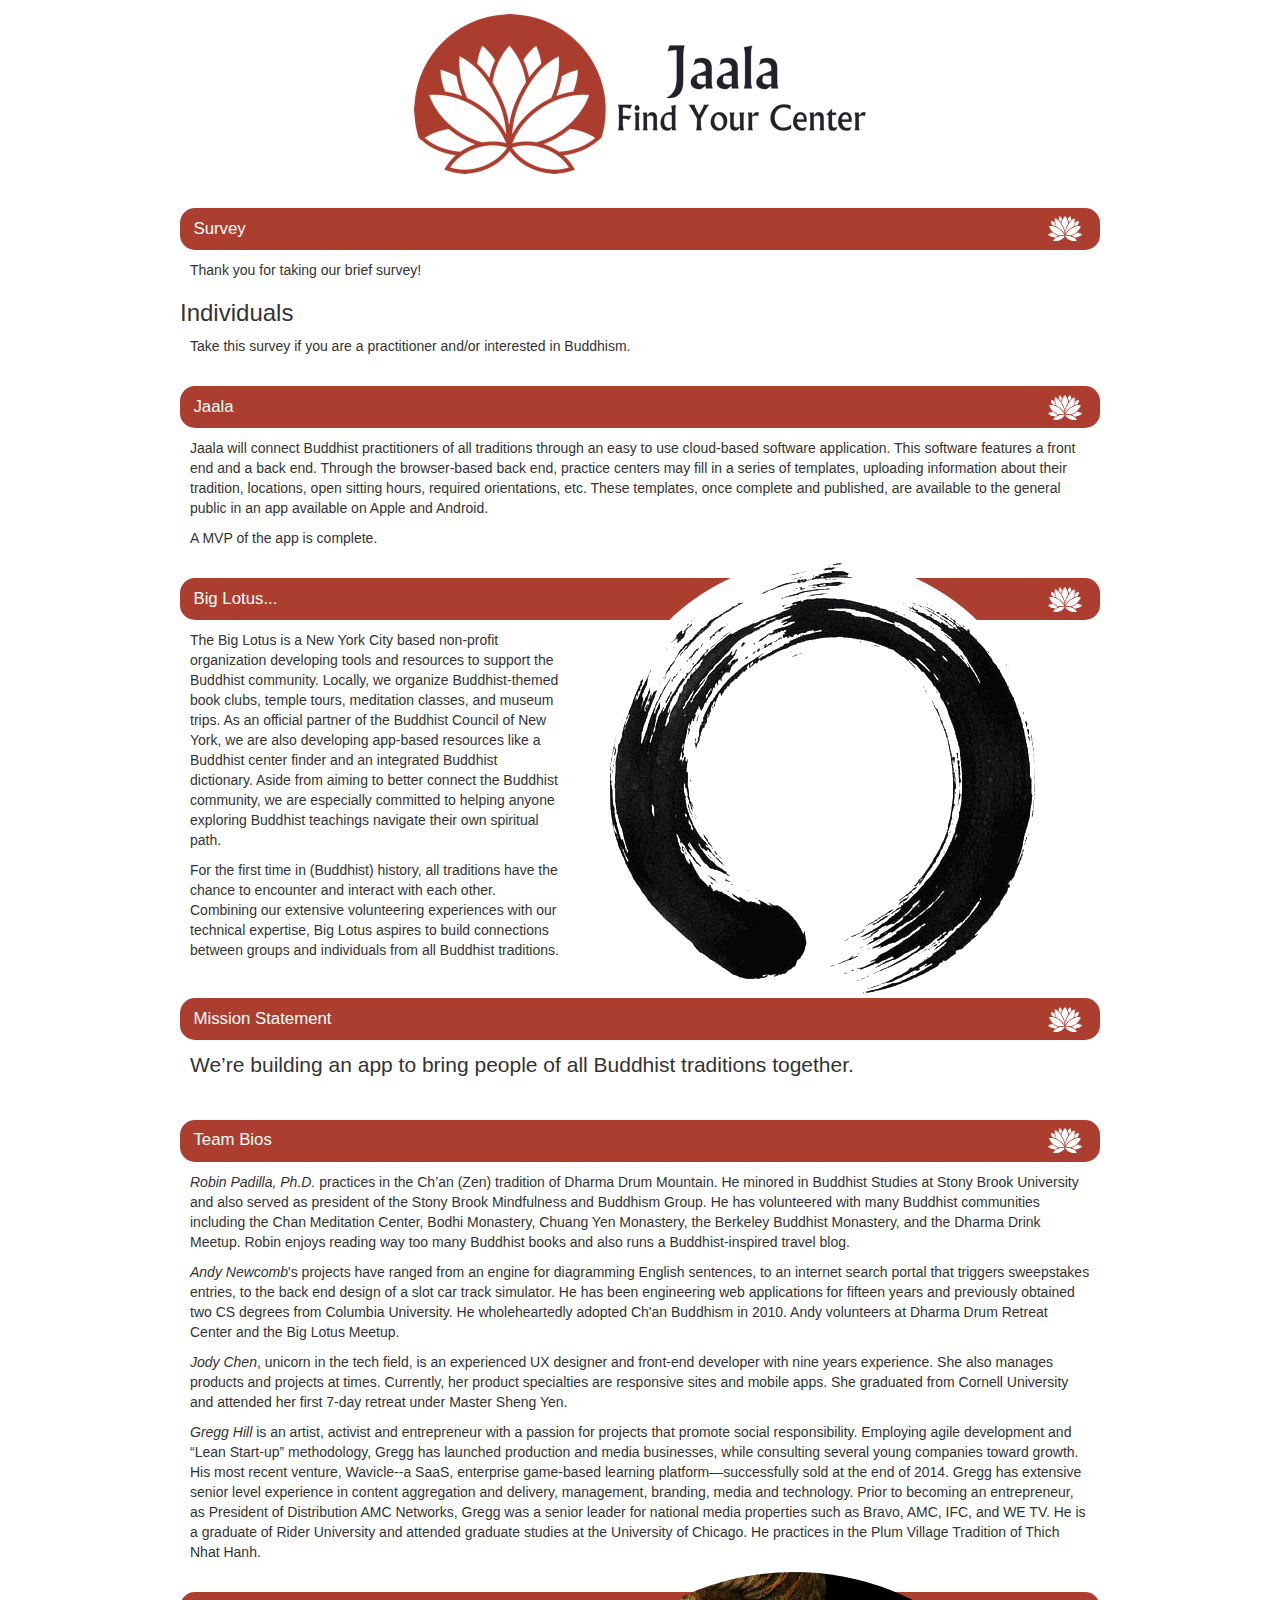
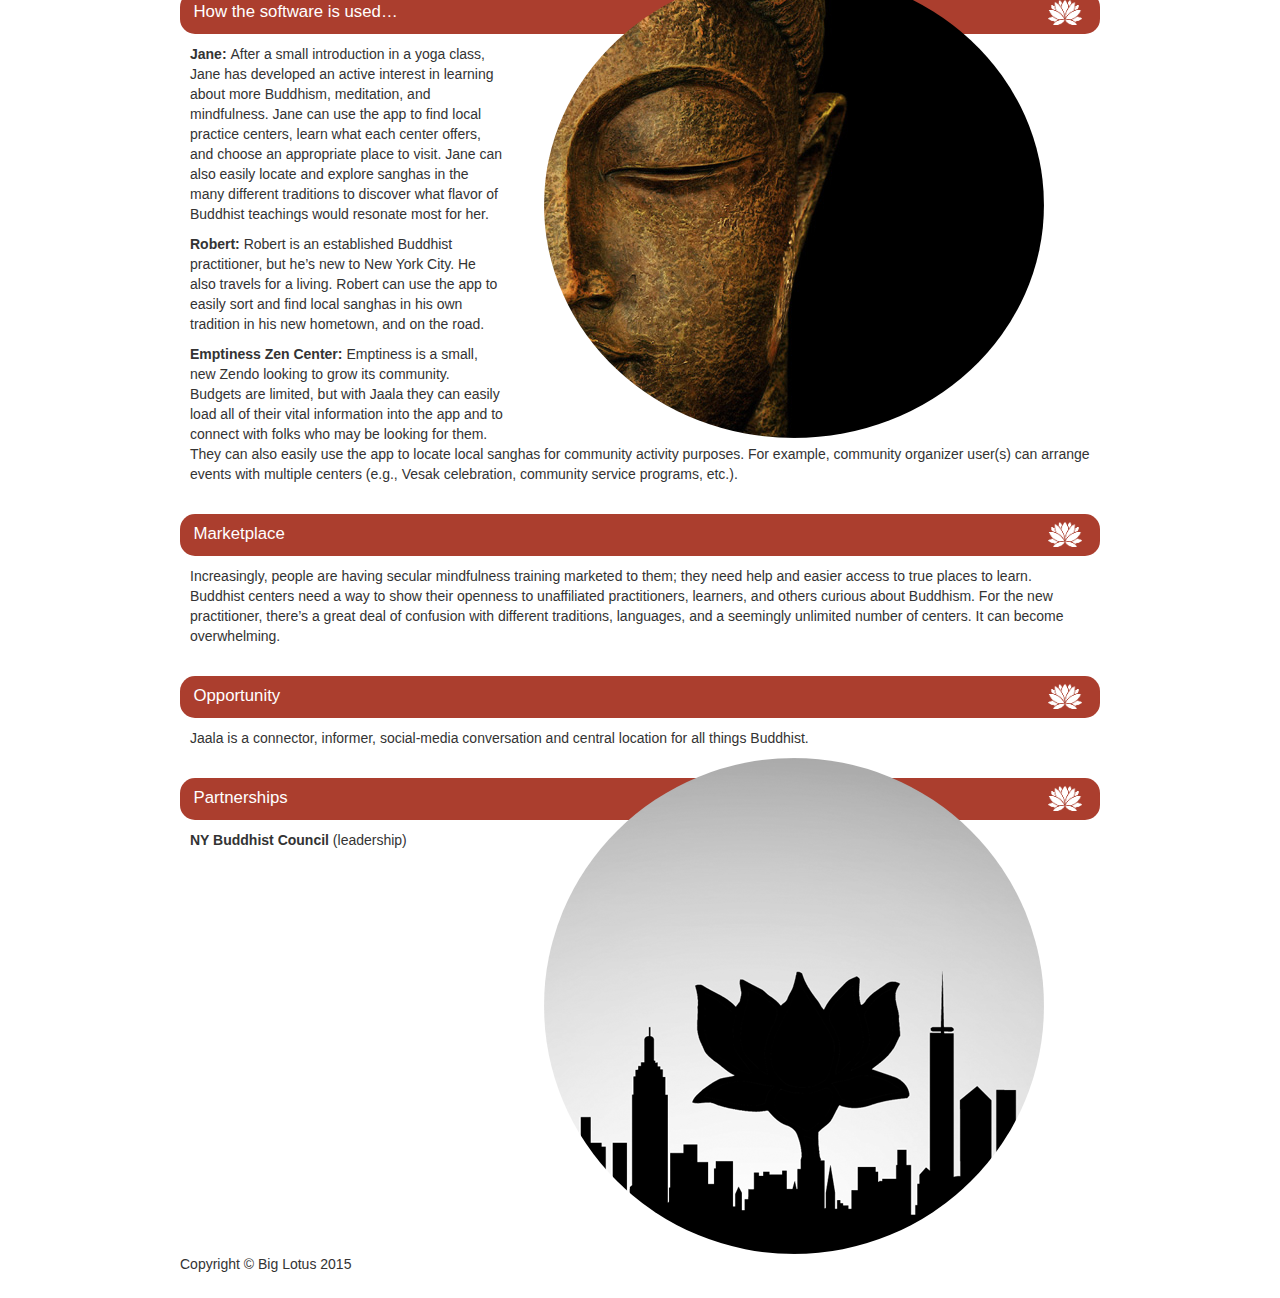
==== index.html @ c02bf8f4 "Update index.html" ====
<!DOCTYPE html>
<html lang="en">

<head>

    <meta charset="utf-8">
    <meta http-equiv="X-UA-Compatible" content="IE=edge">
    <meta name="viewport" content="width=device-width, initial-scale=1">
    <meta name="description" content="">
    <meta name="author" content="">

    <title>Jaala - Find Your Center</title>

 
    <link rel="stylesheet" href="https://maxcdn.bootstrapcdn.com/bootstrap/3.3.4/css/bootstrap.min.css">

    <!-- Custom CSS -->
    <link href="css/one-page-wonder.css" rel="stylesheet">
    <link href="css/jaala.css" rel="stylesheet">

  
  
  
  
  
    <!-- HTML5 Shim and Respond.js IE8 support of HTML5 elements and media queries -->
    <!-- WARNING: Respond.js doesn't work if you view the page via file:// -->
    <!--[if lt IE 9]>
        <script src="https://oss.maxcdn.com/libs/html5shiv/3.7.0/html5shiv.js"></script>
        <script src="https://oss.maxcdn.com/libs/respond.js/1.4.2/respond.min.js"></script>
    <![endif]-->

</head>

<body id="jaala-app">

    <!-- Navigation -->
    <nav class="navbar navbar-inverse navbar-fixed-top hidden" role="navigation">
        <div class="container-fluid">
            <!-- Brand and toggle get grouped for better mobile display -->
            <div class="navbar-header">
                <button type="button" class="navbar-toggle" data-toggle="collapse" data-target="#bs-example-navbar-collapse-1">
                    <span class="sr-only">Toggle navigation</span>
                    <span class="icon-bar"></span>
                    <span class="icon-bar"></span>
                    <span class="icon-bar"></span>
                </button>
                <a class="navbar-brand" href="#">Jaala - Find Your Center</a>
            </div>
            <!-- Collect the nav links, forms, and other content for toggling -->
            <div class="collapse navbar-collapse" id="bs-example-navbar-collapse-1">
                <ul class="nav navbar-nav">
                    <li>
                        <a href="#about">About</a>
                    </li>
                    <li>
                        <a href="#services">Services</a>
                    </li>
                    <li>
                        <a href="#contact">Contact</a>
                    </li>
                </ul>
            </div>
            <!-- /.navbar-collapse -->
        </div>
        <!-- /.container -->
    </nav>

   

    <!-- Hidden until we are ready with image. Full Width Image Header -->
<!--    <header class="header-image container">
        <div class="headline">
            <div class="container-fluid">
                <h1>Jaala</h1>
                <h2>Find Your Center</h2>
            </div> 
        </div>
      </header>
-->  
    <header class="container-fluid">
        <img src="/img/logo-160h.png" class="logo center-block" />
    </header>

    <!-- Page Content -->
    <main class="container-fluid">

        <!-- Temp, Promo Featurette -->
        <div class="featurette" id="survey">
            <h2 class="featurette-heading">Survey
            </h2>
            <p>Thank you for taking our brief survey!</p>
            <h3>Individuals</h3>
            <p>Take this survey if you are a practitioner and/or interested in Buddhism.</p>
        </div>

        <!-- First Featurette -->
        <div class="featurette" id="services">
            <h2 class="featurette-heading">Jaala
            </h2>
            <p>Jaala will connect Buddhist practitioners of all traditions through an easy to use cloud-based software application. This software features a front end and a back end. Through the browser-based back end, practice centers may fill in a series of templates, uploading information about their tradition, locations, open sitting hours, required orientations, etc.  These templates, once complete and published, are available to the general public in an app available on Apple and Android.</p>
            <p>A MVP of the app is complete.</p>
        </div>

        <!-- Second Featurette -->

        <div class="featurette" id="about">
            <img class="featurette-image img-circle img-responsive pull-right" src="/img/enso.gif">
            <h2 class="featurette-heading">Big Lotus...
            </h2>
            <p>The Big Lotus is a New York City based non-profit organization developing tools and resources to support the Buddhist community. Locally, we organize Buddhist-themed book clubs, temple tours, meditation classes, and museum trips. As an official partner of the Buddhist Council of New York, we are also developing app-based resources like a Buddhist center finder and an integrated Buddhist dictionary. Aside from aiming to better connect the Buddhist community, we are especially committed to helping anyone exploring Buddhist teachings navigate their own spiritual path.</p>
            <p>For the first time in (Buddhist) history, all traditions have the chance to encounter and interact with each other. Combining our extensive volunteering experiences with our technical expertise, Big Lotus aspires to build connections between groups and individuals from all Buddhist traditions.</p>
        </div>

                

        <!-- Third Featurette -->
        <div class="featurette" id="mission">
            <h2 class="featurette-heading">Mission Statement
                <span class="text-muted"></span>
            </h2>
            <p class="lead">We’re building an app to bring people of all Buddhist traditions together.</p>
        </div>

        

        <!-- Fourth Featurette -->
        <div class="featurette" id="bios">
            <img class="featurette-image img-circle img-responsive pull-right hide" src="/img/buddha_sq.jpg">
            <h2 class="featurette-heading">Team Bios
                <span class="text-muted"></span>
            </h2>
            <p><em>Robin Padilla, Ph.D.</em> practices in the Ch’an (Zen) tradition of Dharma Drum Mountain. He minored in Buddhist Studies at Stony Brook University and also served as president of the Stony Brook Mindfulness and Buddhism Group. He has volunteered with many Buddhist communities including the Chan Meditation Center, Bodhi Monastery, Chuang Yen Monastery, the Berkeley Buddhist Monastery, and the Dharma Drink Meetup. Robin enjoys reading way too many Buddhist books and also runs a Buddhist-inspired travel blog.</p>
            <p><em>Andy Newcomb</em>'s projects have ranged from an engine for diagramming English sentences, to an internet search portal that triggers sweepstakes entries, to the back end design of a slot car track simulator. He has been engineering web applications for fifteen years and previously obtained two CS degrees from Columbia University.  He wholeheartedly adopted Ch'an Buddhism in 2010.  Andy volunteers at Dharma Drum Retreat Center and the Big Lotus Meetup.</p>
            <p><em>Jody Chen</em>, unicorn in the tech field, is an experienced UX designer and front-end developer with nine years experience. She also manages products and projects at times. Currently, her product specialties are responsive sites and mobile apps. She graduated from Cornell University and attended her first 7-day retreat under Master Sheng Yen.</p>
            <p><em>Gregg Hill</em> is an artist, activist and entrepreneur with a passion for projects that promote social responsibility. Employing agile development and “Lean Start-up” methodology, Gregg has launched production and media businesses, while consulting several young companies toward growth. His most recent venture, Wavicle--a SaaS, enterprise game-based learning platform—successfully sold at the end of 2014.  Gregg has extensive senior level experience in content aggregation and delivery, management, branding, media and technology. Prior to becoming an entrepreneur, as President of Distribution AMC Networks, Gregg was a senior leader for national media properties such as Bravo, AMC, IFC, and WE TV. He is a graduate of Rider University and attended graduate studies at the University of Chicago. He practices in the Plum Village Tradition of Thich Nhat Hanh.</p>
        </div>
  
    

        <!-- Fifth Featurette -->
        <div class="featurette" id="howused">
            <img class="featurette-image img-circle img-responsive pull-right" src="/img/buddha_sq.jpg">
            <h2 class="featurette-heading">How the software is used…
                <span class="text-muted"></span>
            </h2>
            <p><strong>Jane: </strong>After a small introduction in a yoga class, Jane has developed an active interest in learning about more Buddhism, meditation, and mindfulness. Jane can use the app to find local practice centers, learn what each center offers, and choose an appropriate place to visit. Jane can also easily locate and explore sanghas in the many different traditions to discover what flavor of Buddhist teachings would resonate most for her.</p>
            <p><strong>Robert: </strong>Robert is an established Buddhist practitioner, but he’s new to New York City. He also travels for a living. Robert can use the app to easily sort and find local sanghas in his own tradition in his new hometown, and on the road.</p>
            <p><strong>Emptiness Zen Center: </strong>Emptiness is a small, new Zendo looking to grow its community.  Budgets are limited, but with Jaala they can easily load all of their vital information into the app and to connect with folks who may be looking for them.  They can also easily use the app to locate local sanghas for community activity purposes. For example, community organizer user(s) can arrange events with multiple centers (e.g., Vesak celebration, community service programs, etc.).</p>
        </div>

 
      

        <!-- Sixth Featurette -->
        <div class="featurette" id="marketplace">
            <img class="featurette-image img-circle img-responsive pull-right hide" src="/img/buddha_sq.jpg">
            <h2 class="featurette-heading">Marketplace
                <span class="text-muted"></span>
            </h2>
            <p>Increasingly, people are having secular mindfulness training marketed to them; they need help and easier access to true places to learn. Buddhist centers need a way to show their openness to unaffiliated practitioners, learners, and others curious about Buddhism. For the new practitioner, there’s a great deal of confusion with different traditions, languages, and a seemingly unlimited number of centers.  It can become overwhelming.</p>
        </div>

     

        <!-- Seventh Featurette -->
        <div class="featurette" id="opportunity">
            <img class="featurette-image img-circle img-responsive pull-right hide" src="http://placehold.it/500x500">
            <h2 class="featurette-heading">Opportunity
                <span class="text-muted"></span>
            </h2>
            <p>Jaala is a connector, informer, social-media conversation and central location for all things Buddhist.</p>
        </div>

     

        <!-- Eighth Featurette -->
        <div class="featurette" id="partnerships">
            <img class="featurette-image img-circle img-responsive pull-right" src="/img/biglotuslogo_sq.png">
            <h2 class="featurette-heading">Partnerships
                <span class="text-muted"></span>
            </h2>
            <p><strong>NY Buddhist Council</strong> (leadership)</p>
        </div>

     

        <!-- Leaving one featurette to edit later as an example. Third Featurette -->
        <div class="hide featurette" id="contact">
            <img class="featurette-image img-circle img-responsive pull-right" src="http://placehold.it/500x500">
            <h2 class="featurette-heading">The Third Heading
                <span class="text-muted">Will Seal the Deal.</span>
            </h2>
            <p class="lead">Donec ullamcorper nulla non metus auctor fringilla. Vestibulum id ligula porta felis euismod semper. Praesent commodo cursus magna, vel scelerisque nisl consectetur. Fusce dapibus, tellus ac cursus commodo.</p>
        </div>
    </main>
    <!-- /.container -->
        <!-- Footer -->
        <footer class="container-fluid">
            <p>Copyright &copy; Big Lotus 2015</p>
        </footer>


<script src="https://ajax.googleapis.com/ajax/libs/jquery/1.11.3/jquery.min.js"></script>

<script src="https://maxcdn.bootstrapcdn.com/bootstrap/3.3.4/js/bootstrap.min.js"></script>

</body>

</html>
---- css/one-page-wonder.css ----
/*!
 * Start Bootstrap - One Page Wonder HTML Template (http://startbootstrap.com)
 * Code licensed under the Apache License v2.0.
 * For details, see http://www.apache.org/licenses/LICENSE-2.0.
 */

.header-image {
    display: block;
    width: 100%;
    text-align: center;
    background: url('http://placehold.it/1900x500') no-repeat center center scroll;
    -webkit-background-size: cover;
    -moz-background-size: cover;
    background-size: cover;
    -o-background-size: cover;
}

.headline {
    padding: 120px 0;
}

.headline h1 {
    font-size: 130px;
    background: #fff;
    background: rgba(255,255,255,0.9);
}

.headline h2 {
    font-size: 77px;
    background: #fff;
    background: rgba(255,255,255,0.9);
}

.featurette-divider {
    margin: 80px 0;
}

.featurette {
    overflow: hidden;
}

.featurette-image.pull-left {
    margin-right: 40px;
}

.featurette-image.pull-right {
    margin-left: 40px;
    margin-right: 4em;
}

.featurette-heading {
    font-size: 50px;
}

footer {
    margin: 50px 0;
}

@media(max-width:1200px) {
    .headline h1 {
        font-size: 140px;
    }

    .headline h2 {
        font-size: 63px;
    }

    .featurette-divider {
        margin: 50px 0;
    }

    .featurette-image.pull-left {
        margin-right: 20px;
    }

    .featurette-image.pull-right {
        margin-left: 2em;
    }

    .featurette-heading {
        font-size: 35px;
    }
}

@media(max-width:991px) {
    .headline h1 {
        font-size: 105px;
    }

    .headline h2 {
        font-size: 50px;
    }

    .featurette-divider {
        margin: 40px 0;
    }

    .featurette-image {
        max-width: 50%;
    }

    .featurette-image.pull-left {
        margin-right: 10px;
    }

    .featurette-image.pull-right {
        margin-left: 2em;
    }

    .featurette-heading {
        font-size: 30px;
    }
}

@media(max-width:768px) {
    .container {
        margin: 0 15px;
    }

    .featurette-divider {
        margin: 40px 0;
    }

    .featurette-heading {
        font-size: 25px;
    }
}

@media(max-width:668px) {
    .headline h1 {
        font-size: 70px;
    }

    .headline h2 {
        font-size: 32px;
    }

    .featurette-divider {
        margin: 30px 0;
    }
}

@media(max-width:640px) {
    .headline {
        padding: 75px 0 25px 0;
    }

    .headline h1 {
        font-size: 60px;
    }

    .headline h2 {
        font-size: 30px;
    }
}

@media(max-width:375px) {
    .featurette-divider {
        margin: 10px 0;
    }

    .featurette-image {
        max-width: 100%;
    }

    .featurette-image.pull-left {
        margin-right: 0;
        margin-bottom: 10px;
    }

    .featurette-image.pull-right {
        margin-bottom: 10px;
        margin-left: 0;
    }
}
---- css/jaala.css ----
#jaala-app {
    max-width: 950px;
    margin:0 auto;
}
.navbar-inverse {
    background: #ab3e2e;
    color: #187aac;
}

.navbar-inverse .navbar-brand{
    color: white;
}

.navbar-inverse .navbar-brand:hover{
    color: #8ad8ff;
}

header.container-fluid {
    margin: 1em auto 0;
    color: #ab3e2e;
    padding-left: 15px;
   /*background: url(/img/Bodhi-leaf_blur.png) no-repeat center center scroll; */
  /*background: url(/img/Jaala-Logo-200h.png) no-repeat center center scroll;*/
}
header h1 {
    margin-top: 1.5em;
}
header h2 {
    font-size:150%;
    margin-top:0;
}
header .pull-left {
    margin-right:2em;
}

header .logo {
    margin:0 auto 1em;
}
#jaala-app .featurette-heading {
    border-radius: 15px;
    /*background: #914236;*/
    background: #ab3e2e;
    background-image: url(/img/Jaala-Logo-flower-only-h110.png);
    background-repeat: no-repeat;
    background-position: 98% 50%;
    color: white;
    padding: .7em .8em;
    font-size: 1.2em;
}

#jaala-app .featurette p {
    padding: 0 10px;
}

#mission h2 {
    margin-top:0;
}

#jaala-app footer {
    margin: 0px auto 1em;
}
/* alternative hading style
#services .featurette-heading{
    background: none;
    color: #914236;
    padding: 0 10px;
    font-size: 1.7em;
}
*/
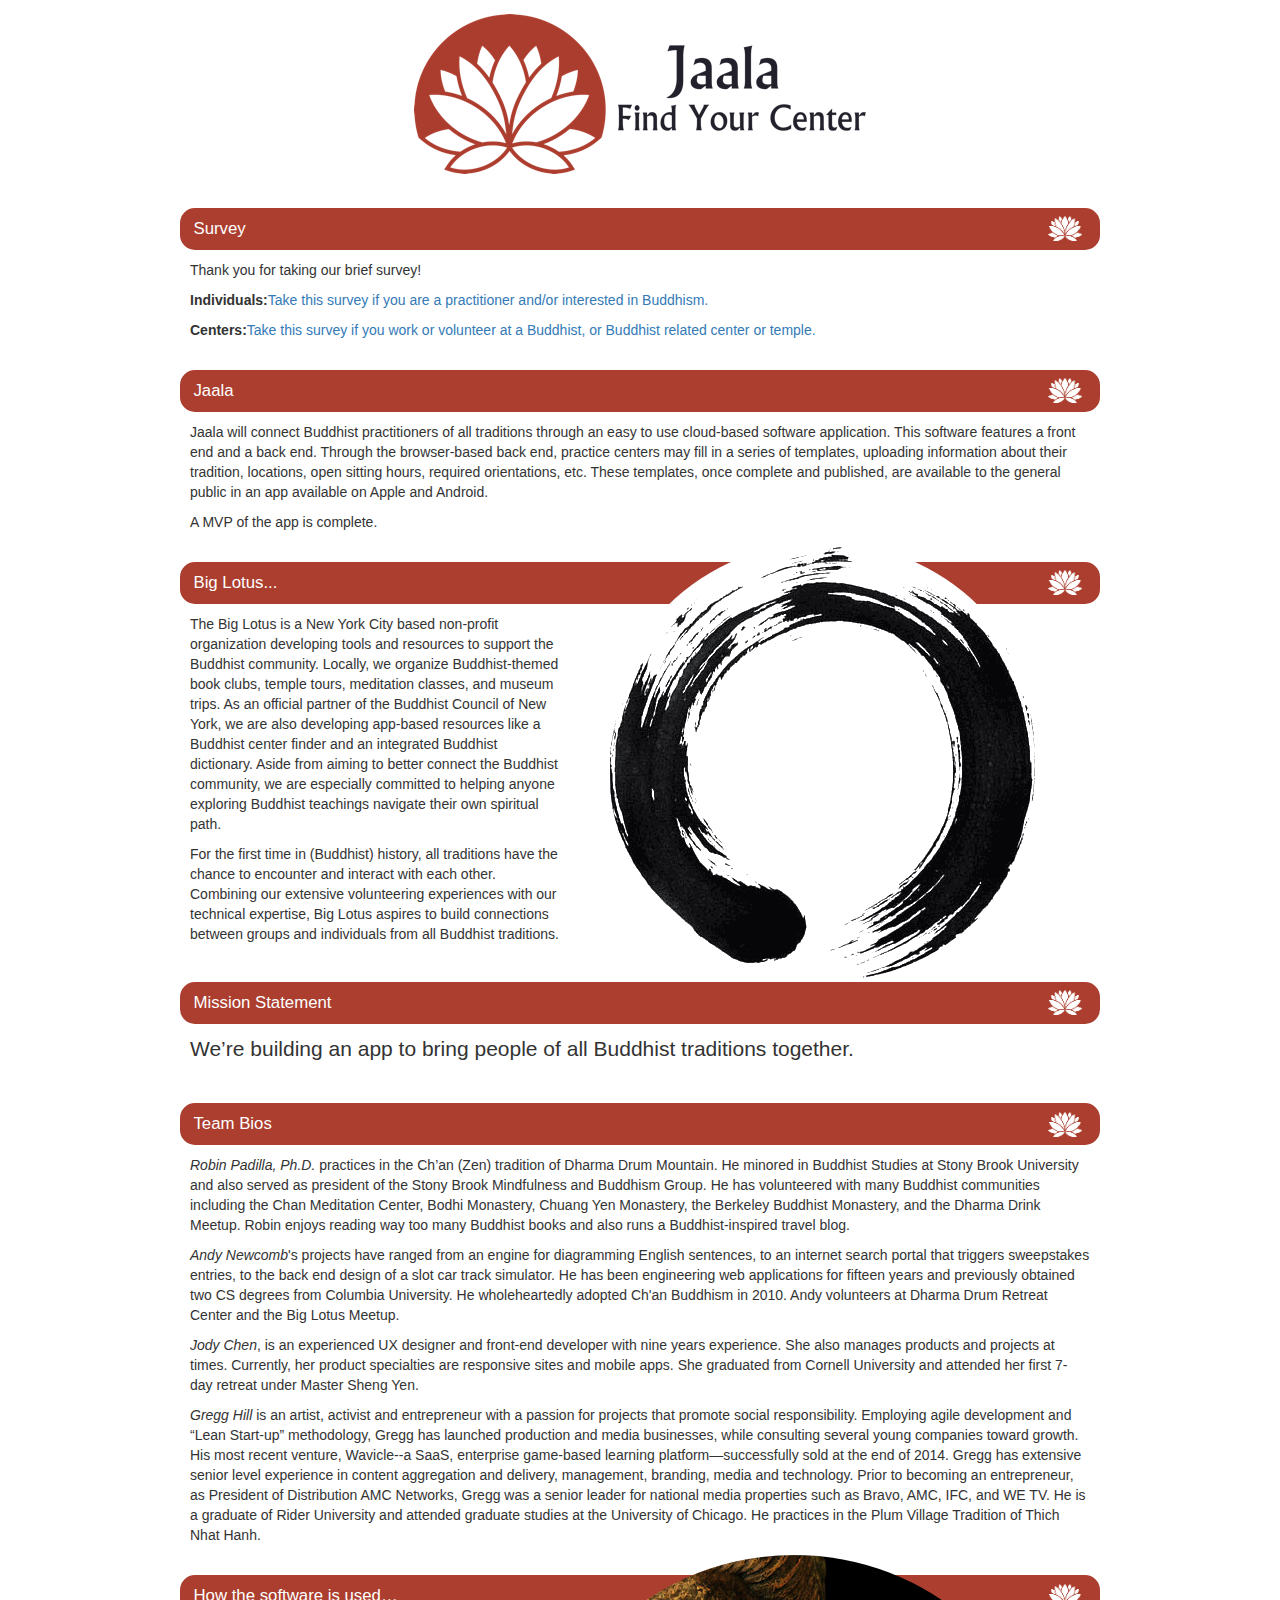
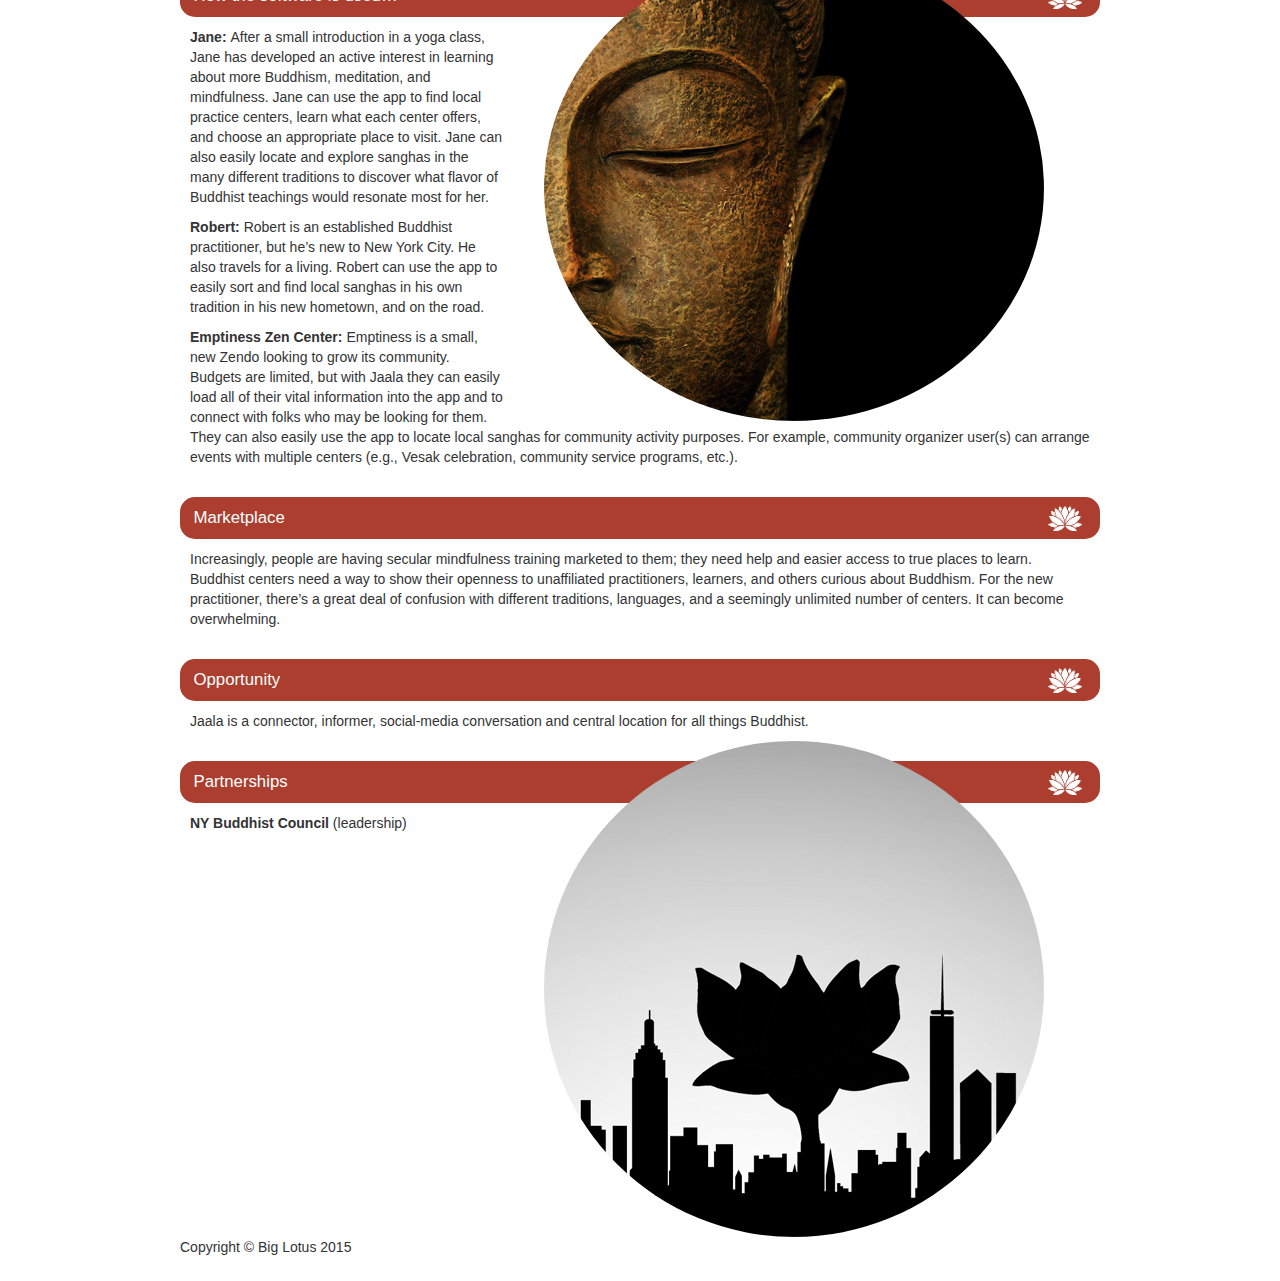
==== commit 975d26de: "Update index.html" ====
--- a/index.html
+++ b/index.html
@@ -90,8 +90,8 @@
             <h2 class="featurette-heading">Survey
             </h2>
             <p>Thank you for taking our brief survey!</p>
-            <h3>Individuals</h3>
-            <p>Take this survey if you are a practitioner and/or interested in Buddhism.</p>
+            <p><strong>Individuals:</strong><a href="https://docs.google.com/forms/d/1y_bJKnXQOlwHwiF1MT-8UA2Im4BKt8AdpUxXdHjr-hU/viewform">Take this survey if you are a practitioner and/or interested in Buddhism.</a></p>
+            <p><strong>Centers:</strong><a href="https://docs.google.com/forms/d/1WCfw8DHjUhwPSrbM9TiCm0D3N6gkUhBTG3UgZ0loM94/viewform">Take this survey if you work or volunteer at a Buddhist, or Buddhist related center or temple.</a></p>            
         </div>
 
         <!-- First Featurette -->
@@ -132,7 +132,7 @@
             </h2>
             <p><em>Robin Padilla, Ph.D.</em> practices in the Ch’an (Zen) tradition of Dharma Drum Mountain. He minored in Buddhist Studies at Stony Brook University and also served as president of the Stony Brook Mindfulness and Buddhism Group. He has volunteered with many Buddhist communities including the Chan Meditation Center, Bodhi Monastery, Chuang Yen Monastery, the Berkeley Buddhist Monastery, and the Dharma Drink Meetup. Robin enjoys reading way too many Buddhist books and also runs a Buddhist-inspired travel blog.</p>
             <p><em>Andy Newcomb</em>'s projects have ranged from an engine for diagramming English sentences, to an internet search portal that triggers sweepstakes entries, to the back end design of a slot car track simulator. He has been engineering web applications for fifteen years and previously obtained two CS degrees from Columbia University.  He wholeheartedly adopted Ch'an Buddhism in 2010.  Andy volunteers at Dharma Drum Retreat Center and the Big Lotus Meetup.</p>
-            <p><em>Jody Chen</em>, unicorn in the tech field, is an experienced UX designer and front-end developer with nine years experience. She also manages products and projects at times. Currently, her product specialties are responsive sites and mobile apps. She graduated from Cornell University and attended her first 7-day retreat under Master Sheng Yen.</p>
+            <p><em>Jody Chen</em>, is an experienced UX designer and front-end developer with nine years experience. She also manages products and projects at times. Currently, her product specialties are responsive sites and mobile apps. She graduated from Cornell University and attended her first 7-day retreat under Master Sheng Yen.</p>
             <p><em>Gregg Hill</em> is an artist, activist and entrepreneur with a passion for projects that promote social responsibility. Employing agile development and “Lean Start-up” methodology, Gregg has launched production and media businesses, while consulting several young companies toward growth. His most recent venture, Wavicle--a SaaS, enterprise game-based learning platform—successfully sold at the end of 2014.  Gregg has extensive senior level experience in content aggregation and delivery, management, branding, media and technology. Prior to becoming an entrepreneur, as President of Distribution AMC Networks, Gregg was a senior leader for national media properties such as Bravo, AMC, IFC, and WE TV. He is a graduate of Rider University and attended graduate studies at the University of Chicago. He practices in the Plum Village Tradition of Thich Nhat Hanh.</p>
         </div>
   
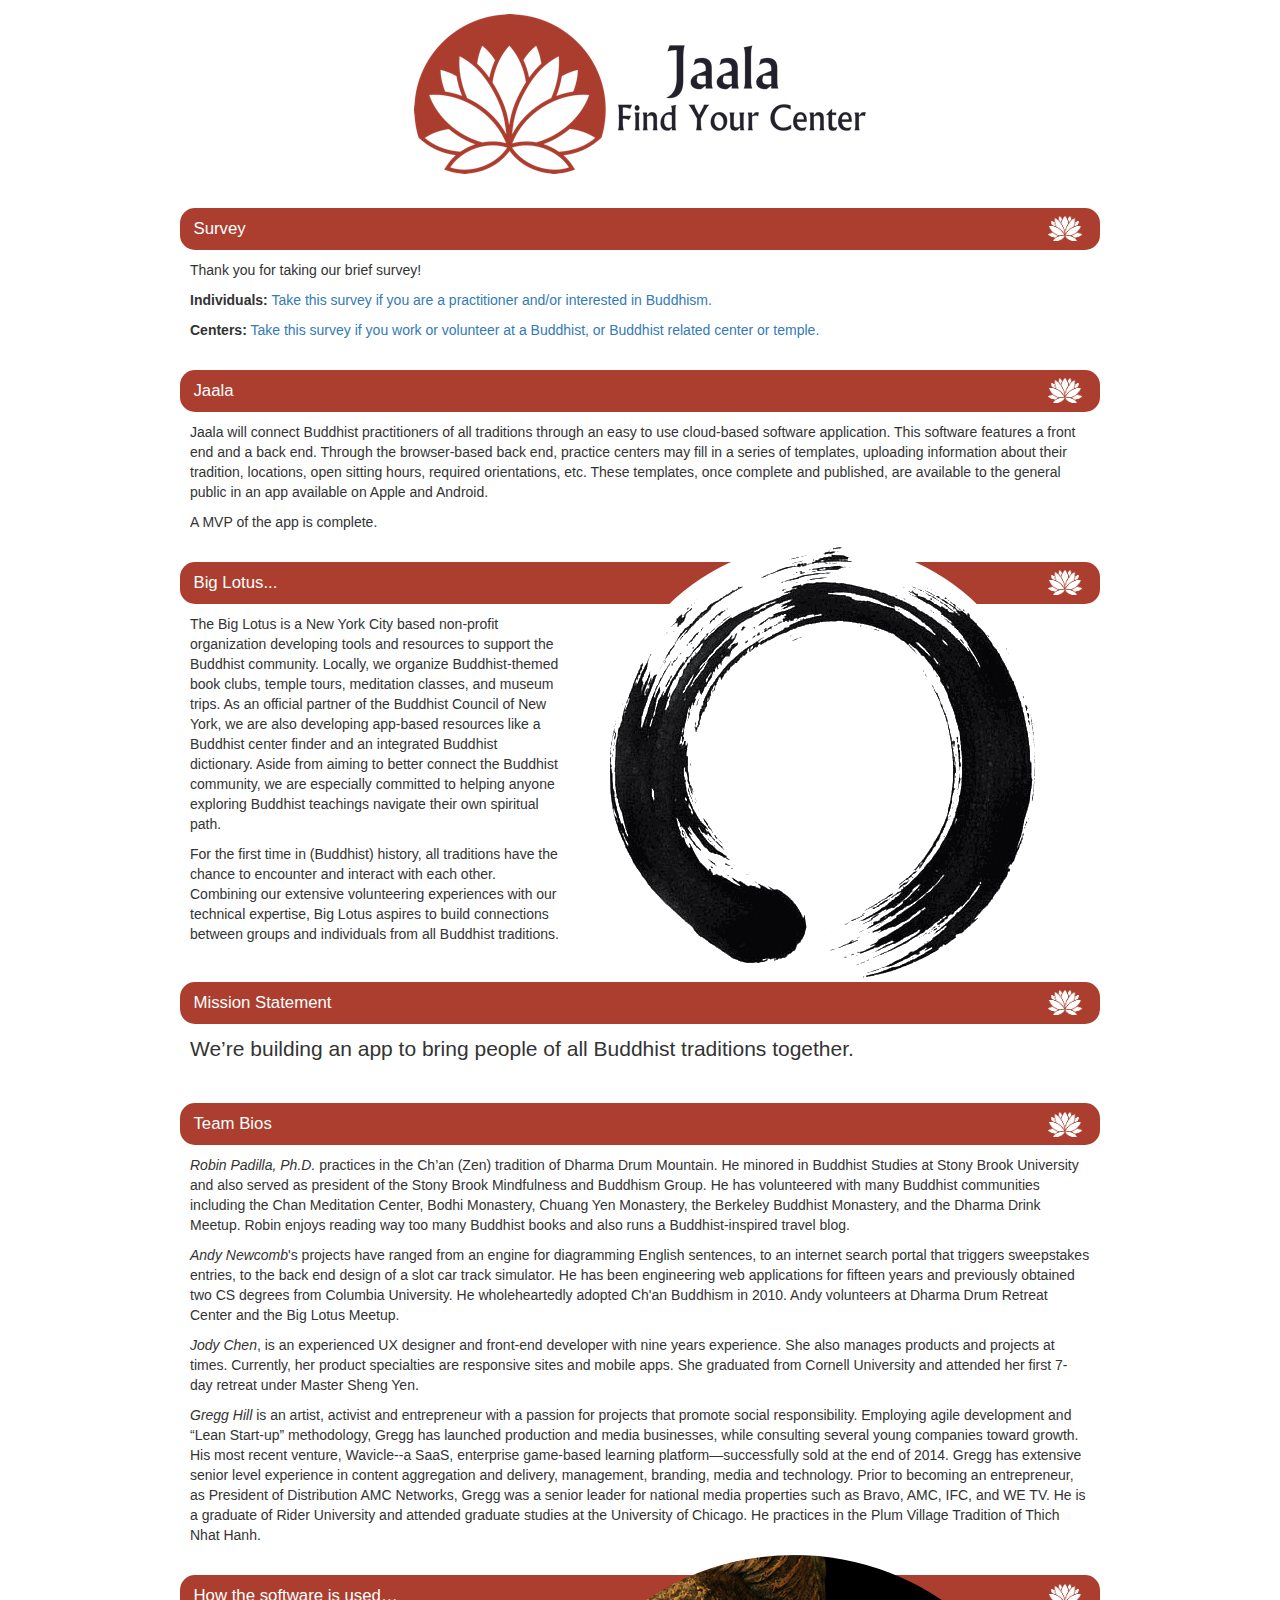
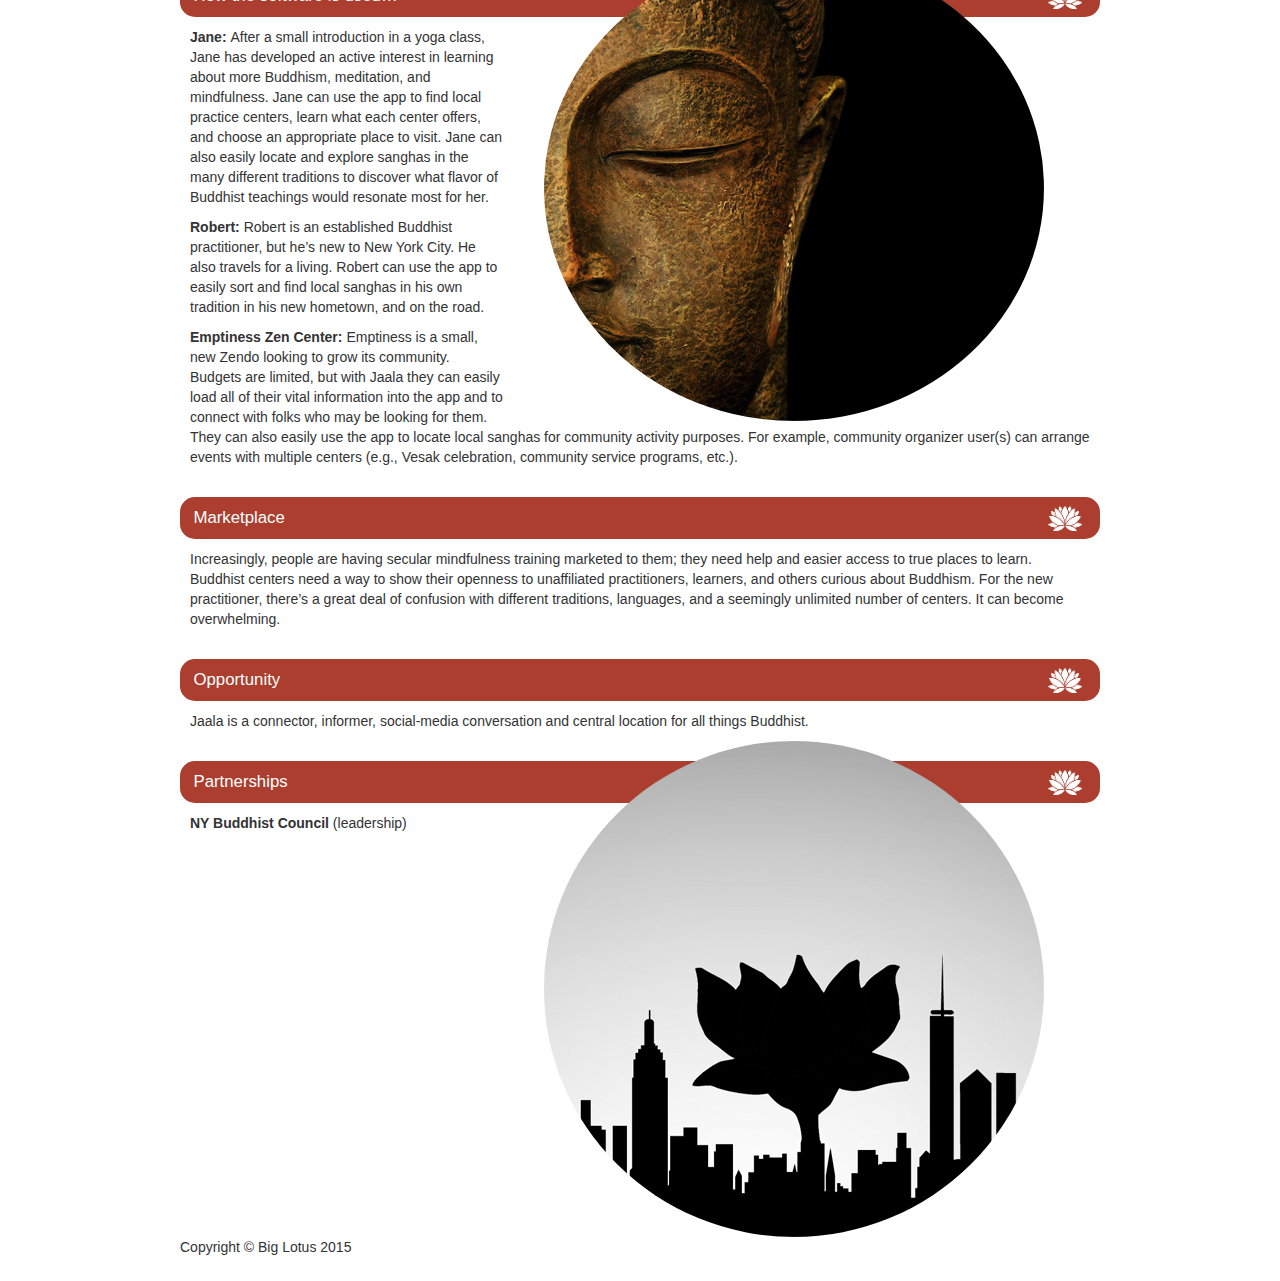
==== commit a6eadf51: "Update index.html" ====
--- a/index.html
+++ b/index.html
@@ -90,8 +90,8 @@
             <h2 class="featurette-heading">Survey
             </h2>
             <p>Thank you for taking our brief survey!</p>
-            <p><strong>Individuals:</strong><a href="https://docs.google.com/forms/d/1y_bJKnXQOlwHwiF1MT-8UA2Im4BKt8AdpUxXdHjr-hU/viewform">Take this survey if you are a practitioner and/or interested in Buddhism.</a></p>
-            <p><strong>Centers:</strong><a href="https://docs.google.com/forms/d/1WCfw8DHjUhwPSrbM9TiCm0D3N6gkUhBTG3UgZ0loM94/viewform">Take this survey if you work or volunteer at a Buddhist, or Buddhist related center or temple.</a></p>            
+            <p><strong>Individuals:</strong> <a href="https://docs.google.com/forms/d/1y_bJKnXQOlwHwiF1MT-8UA2Im4BKt8AdpUxXdHjr-hU/viewform">Take this survey if you are a practitioner and/or interested in Buddhism.</a></p>
+            <p><strong>Centers:</strong> <a href="https://docs.google.com/forms/d/1WCfw8DHjUhwPSrbM9TiCm0D3N6gkUhBTG3UgZ0loM94/viewform">Take this survey if you work or volunteer at a Buddhist, or Buddhist related center or temple.</a></p>            
         </div>
 
         <!-- First Featurette -->
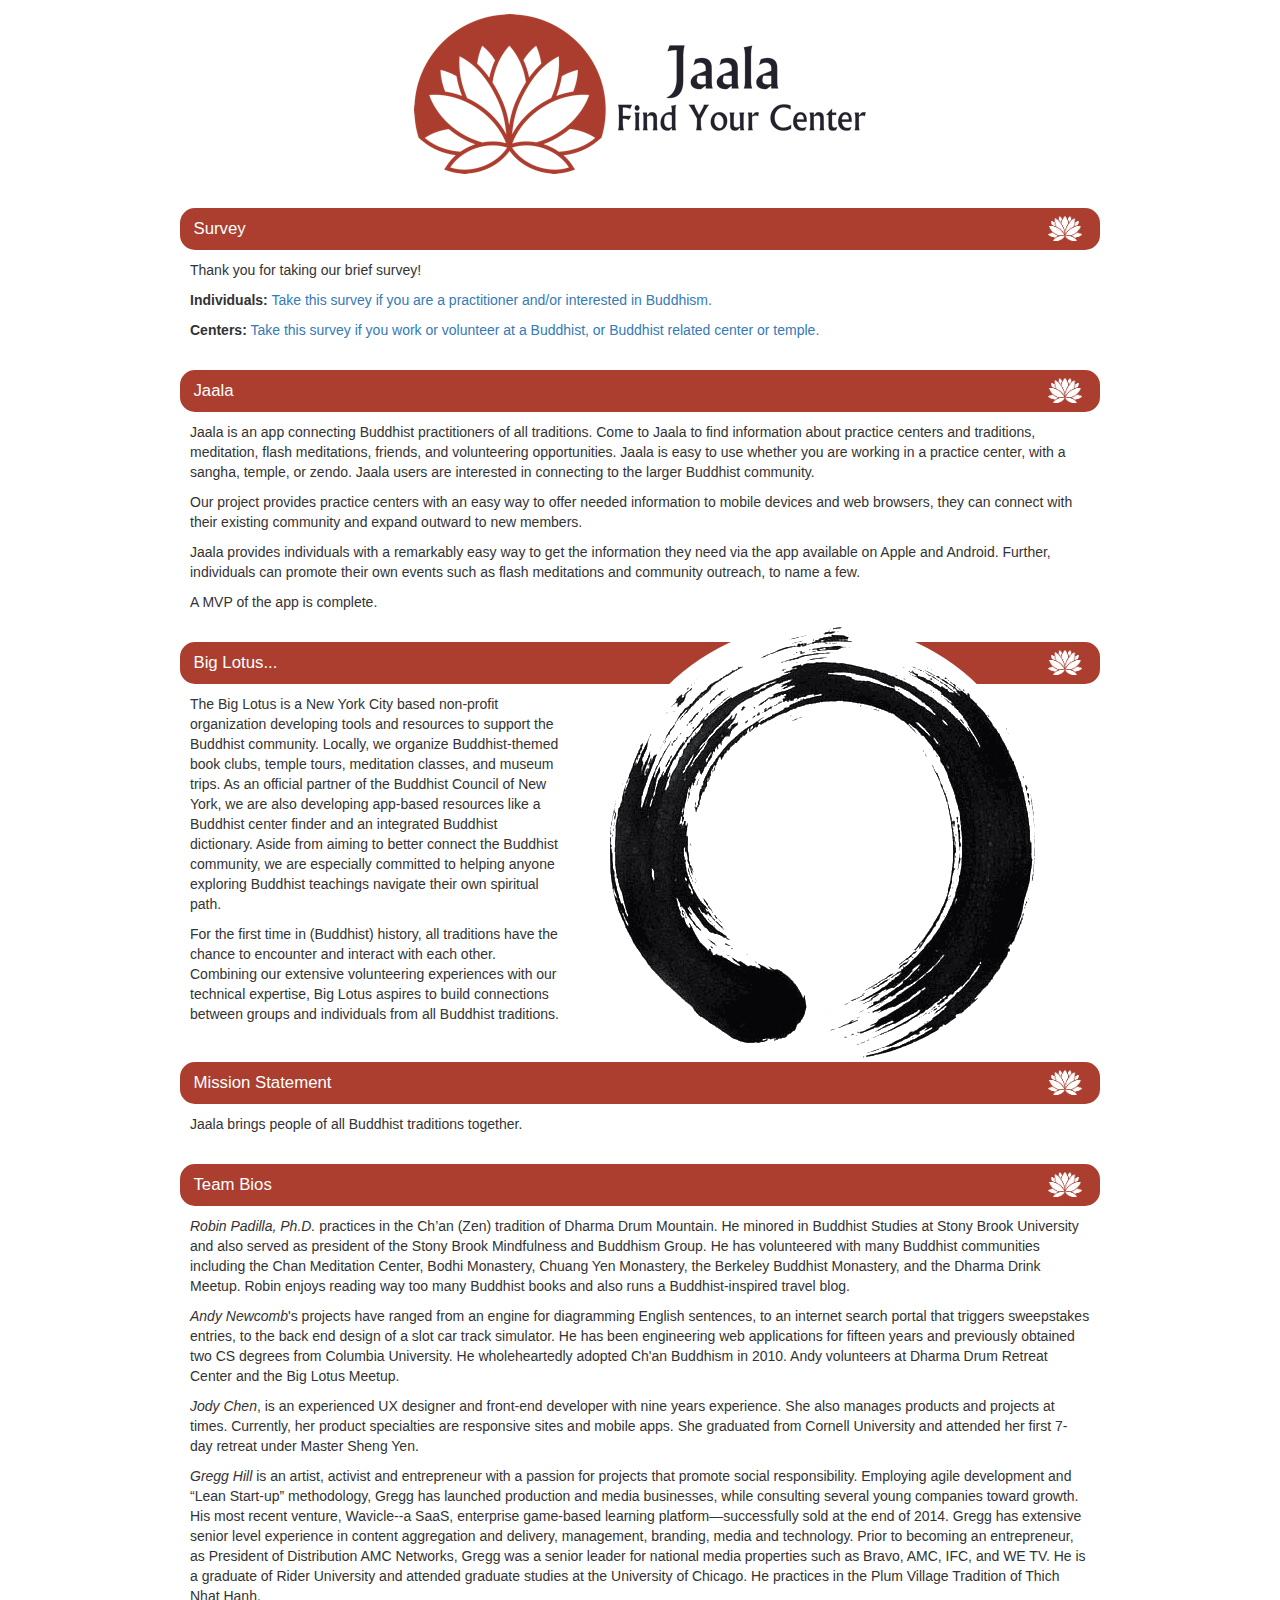
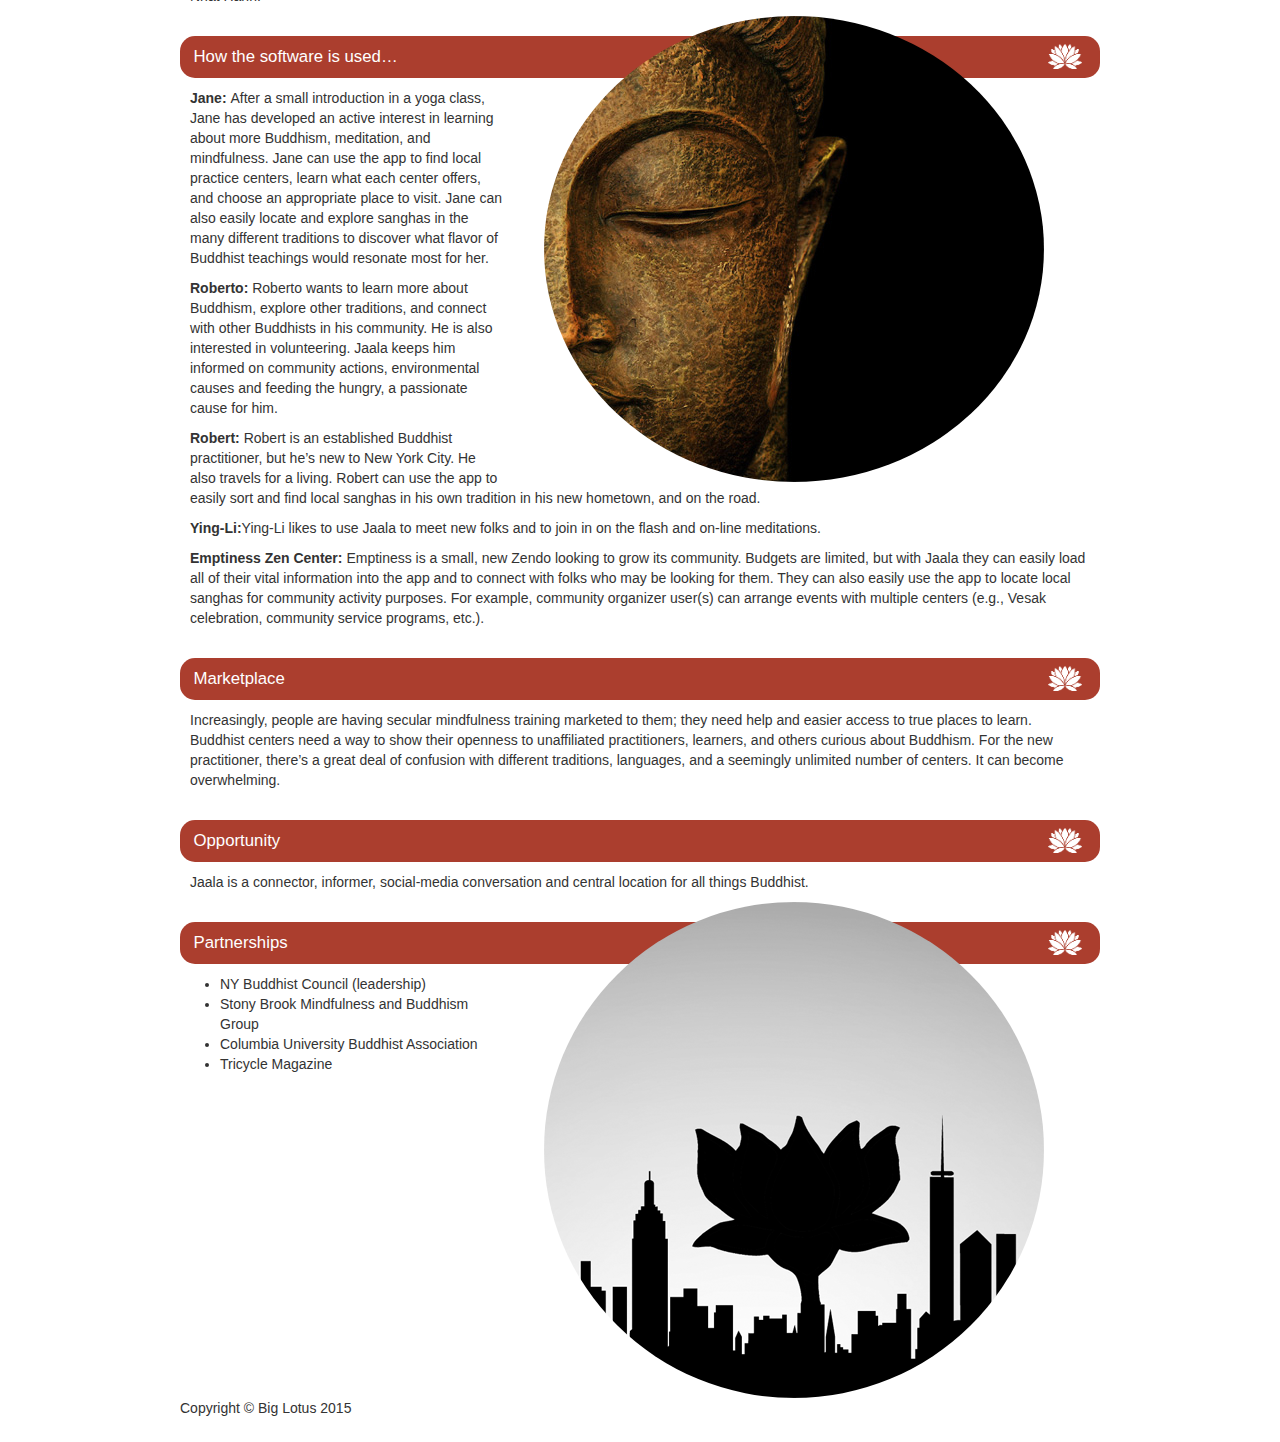
==== commit f968a66d: "content changes" ====
--- a/index.html
+++ b/index.html
@@ -98,7 +98,10 @@
         <div class="featurette" id="services">
             <h2 class="featurette-heading">Jaala
             </h2>
-            <p>Jaala will connect Buddhist practitioners of all traditions through an easy to use cloud-based software application. This software features a front end and a back end. Through the browser-based back end, practice centers may fill in a series of templates, uploading information about their tradition, locations, open sitting hours, required orientations, etc.  These templates, once complete and published, are available to the general public in an app available on Apple and Android.</p>
+            <p>
+Jaala is an app connecting Buddhist practitioners of all traditions. Come to Jaala to find information about practice centers and traditions, meditation, flash meditations, friends, and volunteering opportunities. Jaala is easy to use whether you are working in a practice center, with a sangha, temple, or zendo. Jaala users are interested in connecting to the larger Buddhist community.            </p>
+            <p>Our project provides practice centers with an easy way to offer needed information to mobile devices and web browsers, they can connect with their existing community and expand outward to new members.            </p>
+            <p>Jaala provides individuals with a remarkably easy way to get the information they need via the app available on Apple and Android.  Further, individuals can promote their own events such as flash meditations and community outreach, to name a few. </p>
             <p>A MVP of the app is complete.</p>
         </div>
 
@@ -119,7 +122,7 @@
             <h2 class="featurette-heading">Mission Statement
                 <span class="text-muted"></span>
             </h2>
-            <p class="lead">We’re building an app to bring people of all Buddhist traditions together.</p>
+            <p>Jaala brings people of all Buddhist traditions together.</p>
         </div>
 
         
@@ -145,12 +148,13 @@
                 <span class="text-muted"></span>
             </h2>
             <p><strong>Jane: </strong>After a small introduction in a yoga class, Jane has developed an active interest in learning about more Buddhism, meditation, and mindfulness. Jane can use the app to find local practice centers, learn what each center offers, and choose an appropriate place to visit. Jane can also easily locate and explore sanghas in the many different traditions to discover what flavor of Buddhist teachings would resonate most for her.</p>
-            <p><strong>Robert: </strong>Robert is an established Buddhist practitioner, but he’s new to New York City. He also travels for a living. Robert can use the app to easily sort and find local sanghas in his own tradition in his new hometown, and on the road.</p>
+            <p><strong>Roberto: </strong>Roberto wants to learn more about Buddhism, explore other traditions, and connect with other Buddhists in his community. He is also interested in volunteering. Jaala keeps him informed on community actions, environmental causes and feeding the hungry, a passionate cause for him.</p>
+<p><strong>Robert: </strong>Robert is an established Buddhist practitioner, but he’s new to New York City. He also travels for a living. Robert can use the app to easily sort and find local sanghas in his own tradition in his new hometown, and on the road.</p>
+
+            <p><strong>Ying-Li:</strong>Ying-Li likes to use Jaala to meet new folks and to join in on the flash and on-line meditations.
+</p>       
             <p><strong>Emptiness Zen Center: </strong>Emptiness is a small, new Zendo looking to grow its community.  Budgets are limited, but with Jaala they can easily load all of their vital information into the app and to connect with folks who may be looking for them.  They can also easily use the app to locate local sanghas for community activity purposes. For example, community organizer user(s) can arrange events with multiple centers (e.g., Vesak celebration, community service programs, etc.).</p>
         </div>
-
- 
-      
 
         <!-- Sixth Featurette -->
         <div class="featurette" id="marketplace">
@@ -180,10 +184,16 @@
             <h2 class="featurette-heading">Partnerships
                 <span class="text-muted"></span>
             </h2>
-            <p><strong>NY Buddhist Council</strong> (leadership)</p>
-        </div>
-
-     
+            <ul>
+                <li>            NY Buddhist Council (leadership)</li>
+                <li>Stony Brook Mindfulness and Buddhism Group
+                </li>
+                <li>Columbia University Buddhist Association
+                </li>
+                <li>Tricycle Magazine
+                </li>
+            </ul>
+        </div>
 
         <!-- Leaving one featurette to edit later as an example. Third Featurette -->
         <div class="hide featurette" id="contact">
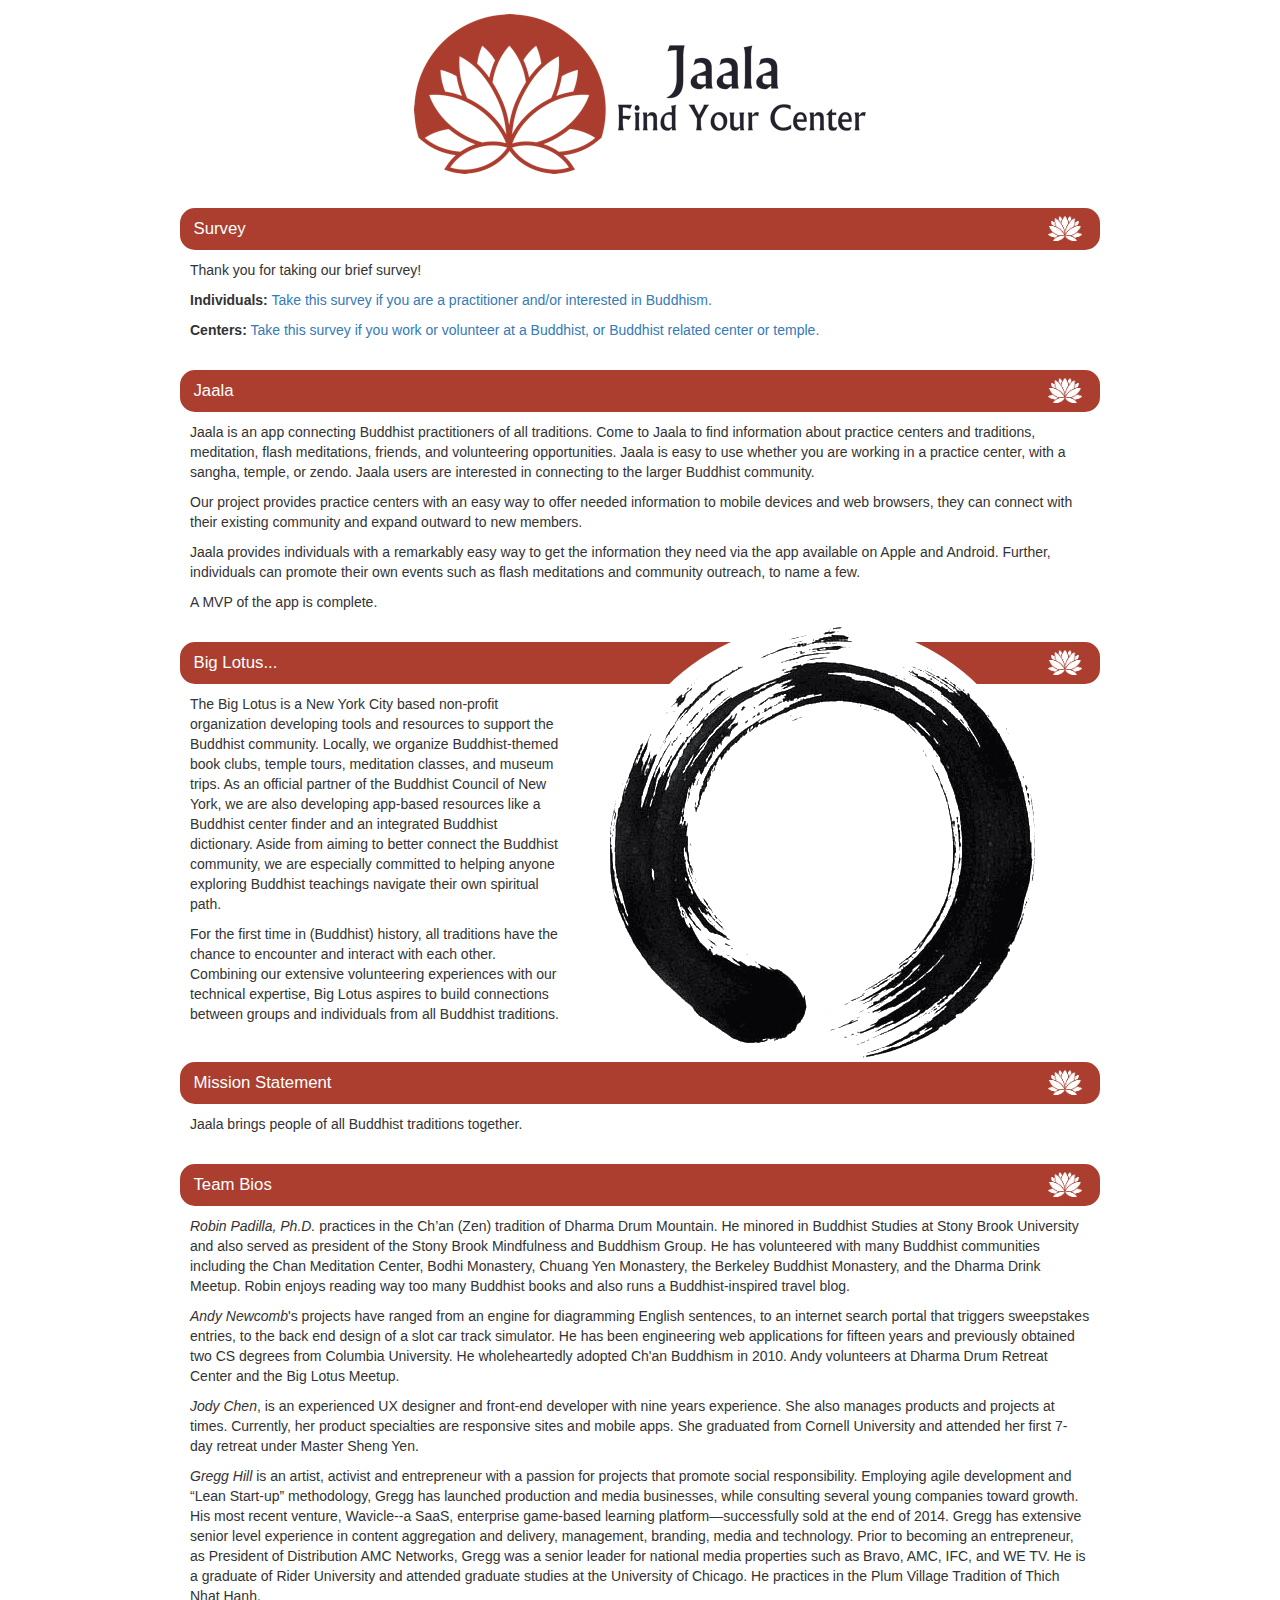
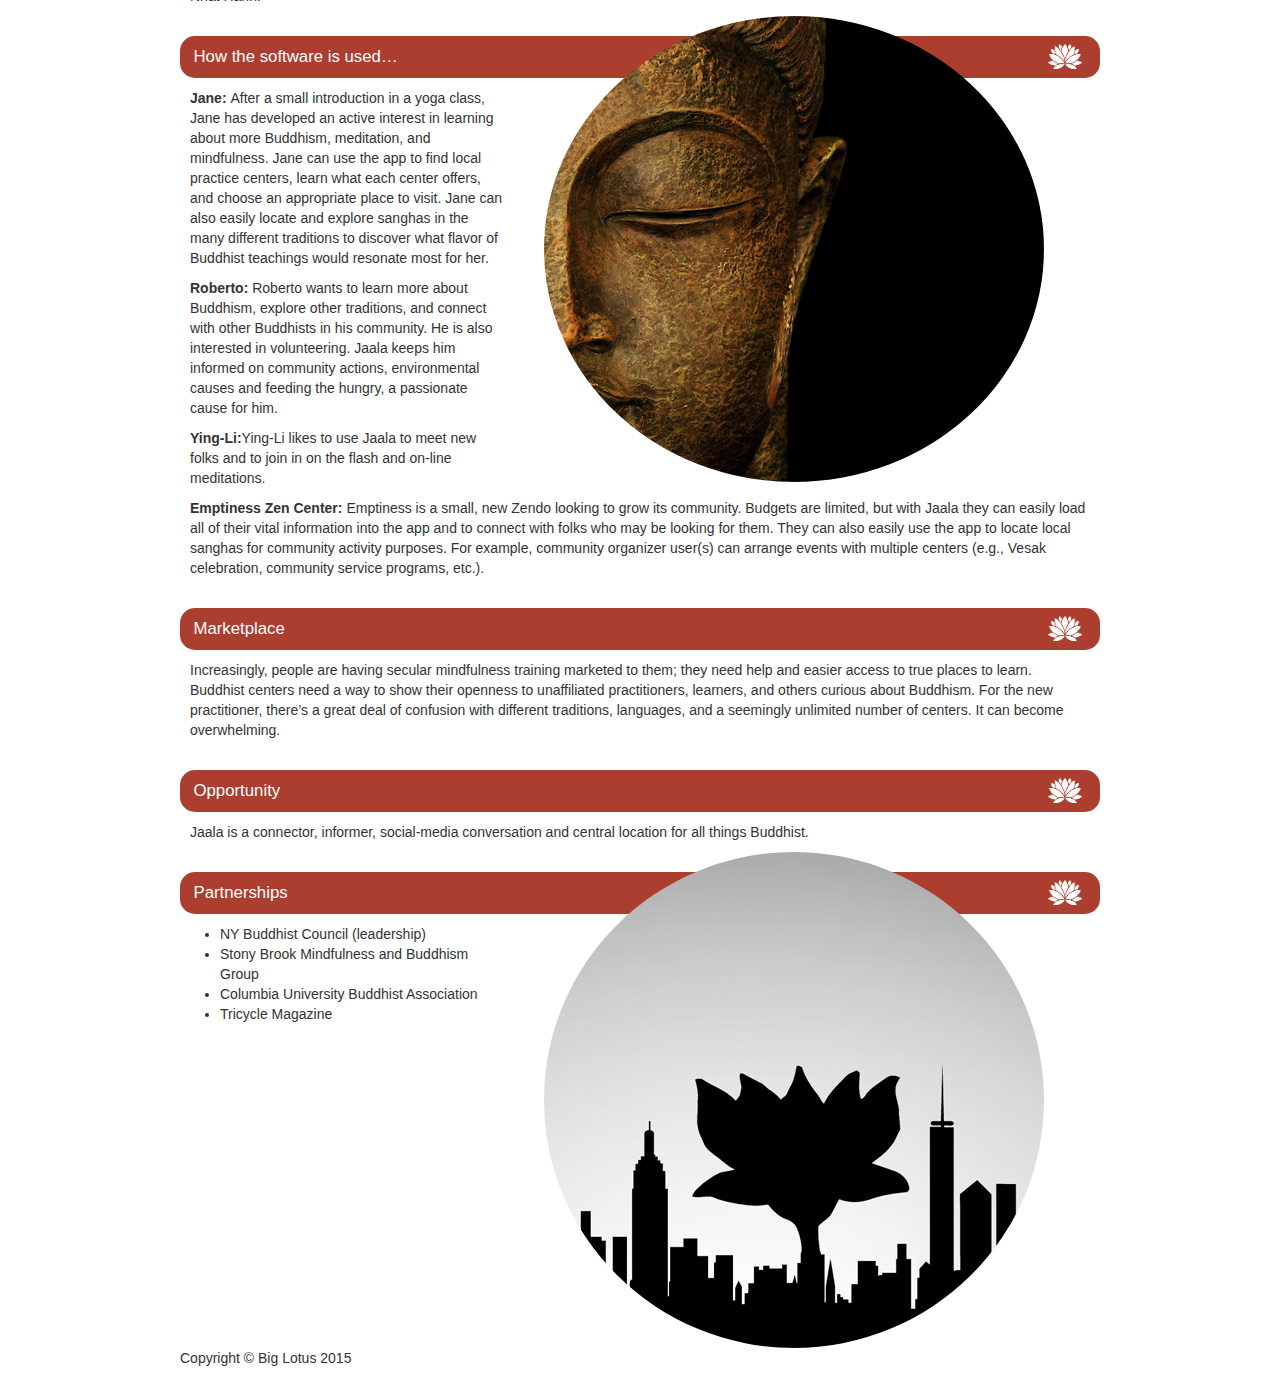
==== commit 5753bb85: "removed Robert" ====
--- a/index.html
+++ b/index.html
@@ -149,8 +149,6 @@
             </h2>
             <p><strong>Jane: </strong>After a small introduction in a yoga class, Jane has developed an active interest in learning about more Buddhism, meditation, and mindfulness. Jane can use the app to find local practice centers, learn what each center offers, and choose an appropriate place to visit. Jane can also easily locate and explore sanghas in the many different traditions to discover what flavor of Buddhist teachings would resonate most for her.</p>
             <p><strong>Roberto: </strong>Roberto wants to learn more about Buddhism, explore other traditions, and connect with other Buddhists in his community. He is also interested in volunteering. Jaala keeps him informed on community actions, environmental causes and feeding the hungry, a passionate cause for him.</p>
-<p><strong>Robert: </strong>Robert is an established Buddhist practitioner, but he’s new to New York City. He also travels for a living. Robert can use the app to easily sort and find local sanghas in his own tradition in his new hometown, and on the road.</p>
-
             <p><strong>Ying-Li:</strong>Ying-Li likes to use Jaala to meet new folks and to join in on the flash and on-line meditations.
 </p>       
             <p><strong>Emptiness Zen Center: </strong>Emptiness is a small, new Zendo looking to grow its community.  Budgets are limited, but with Jaala they can easily load all of their vital information into the app and to connect with folks who may be looking for them.  They can also easily use the app to locate local sanghas for community activity purposes. For example, community organizer user(s) can arrange events with multiple centers (e.g., Vesak celebration, community service programs, etc.).</p>
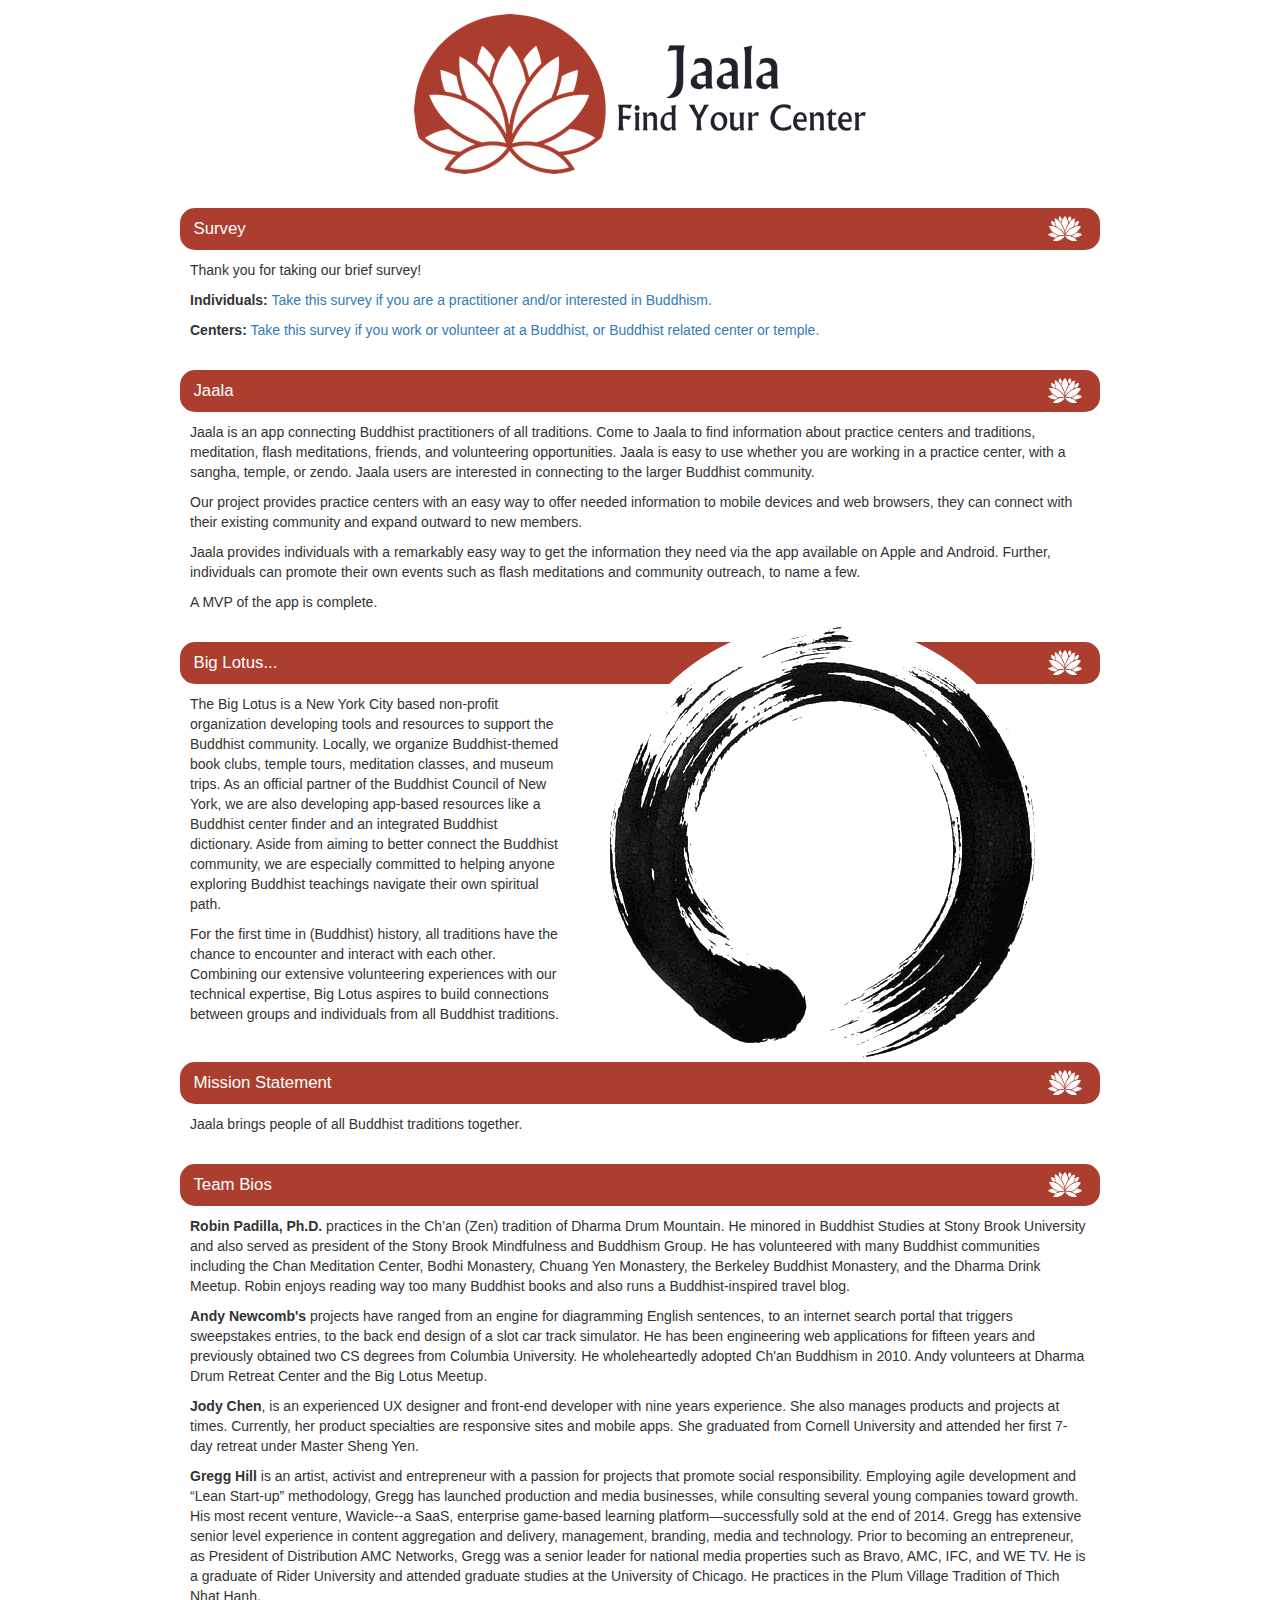
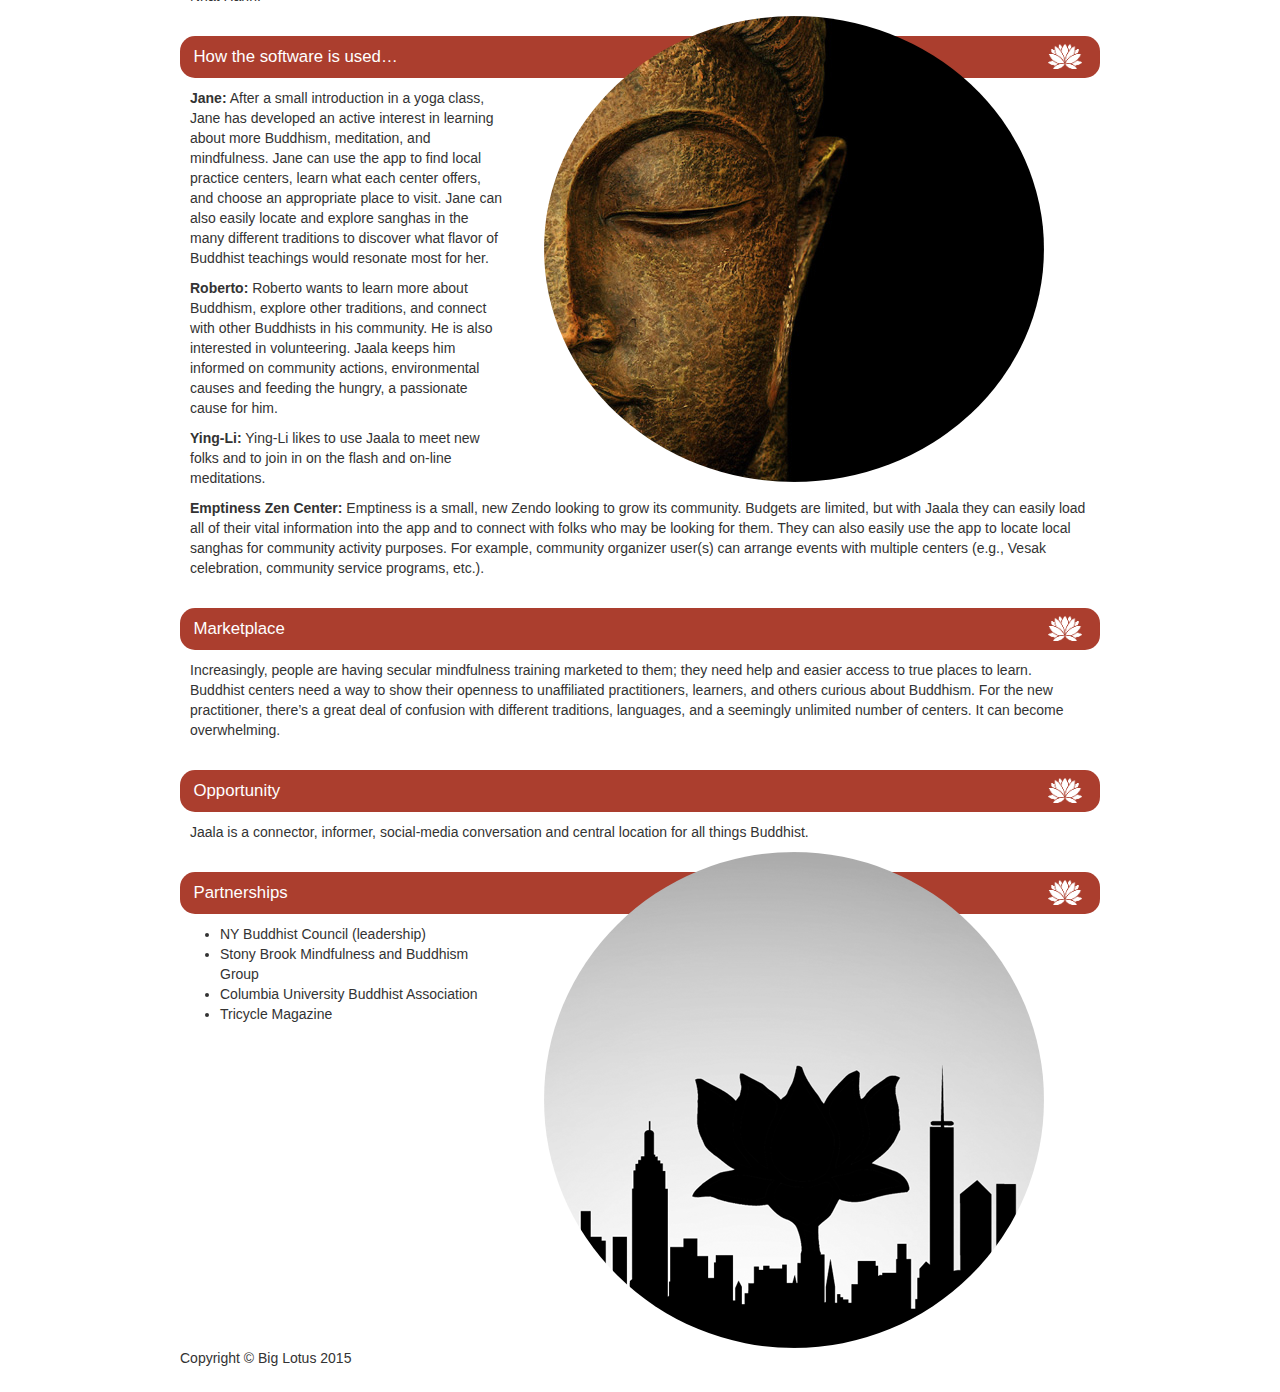
==== commit a55d3578: "Update index.html" ====
--- a/index.html
+++ b/index.html
@@ -133,10 +133,10 @@
             <h2 class="featurette-heading">Team Bios
                 <span class="text-muted"></span>
             </h2>
-            <p><em>Robin Padilla, Ph.D.</em> practices in the Ch’an (Zen) tradition of Dharma Drum Mountain. He minored in Buddhist Studies at Stony Brook University and also served as president of the Stony Brook Mindfulness and Buddhism Group. He has volunteered with many Buddhist communities including the Chan Meditation Center, Bodhi Monastery, Chuang Yen Monastery, the Berkeley Buddhist Monastery, and the Dharma Drink Meetup. Robin enjoys reading way too many Buddhist books and also runs a Buddhist-inspired travel blog.</p>
-            <p><em>Andy Newcomb</em>'s projects have ranged from an engine for diagramming English sentences, to an internet search portal that triggers sweepstakes entries, to the back end design of a slot car track simulator. He has been engineering web applications for fifteen years and previously obtained two CS degrees from Columbia University.  He wholeheartedly adopted Ch'an Buddhism in 2010.  Andy volunteers at Dharma Drum Retreat Center and the Big Lotus Meetup.</p>
-            <p><em>Jody Chen</em>, is an experienced UX designer and front-end developer with nine years experience. She also manages products and projects at times. Currently, her product specialties are responsive sites and mobile apps. She graduated from Cornell University and attended her first 7-day retreat under Master Sheng Yen.</p>
-            <p><em>Gregg Hill</em> is an artist, activist and entrepreneur with a passion for projects that promote social responsibility. Employing agile development and “Lean Start-up” methodology, Gregg has launched production and media businesses, while consulting several young companies toward growth. His most recent venture, Wavicle--a SaaS, enterprise game-based learning platform—successfully sold at the end of 2014.  Gregg has extensive senior level experience in content aggregation and delivery, management, branding, media and technology. Prior to becoming an entrepreneur, as President of Distribution AMC Networks, Gregg was a senior leader for national media properties such as Bravo, AMC, IFC, and WE TV. He is a graduate of Rider University and attended graduate studies at the University of Chicago. He practices in the Plum Village Tradition of Thich Nhat Hanh.</p>
+            <p><strong>Robin Padilla, Ph.D.</strong> practices in the Ch’an (Zen) tradition of Dharma Drum Mountain. He minored in Buddhist Studies at Stony Brook University and also served as president of the Stony Brook Mindfulness and Buddhism Group. He has volunteered with many Buddhist communities including the Chan Meditation Center, Bodhi Monastery, Chuang Yen Monastery, the Berkeley Buddhist Monastery, and the Dharma Drink Meetup. Robin enjoys reading way too many Buddhist books and also runs a Buddhist-inspired travel blog.</p>
+            <p><strong>Andy Newcomb's</strong> projects have ranged from an engine for diagramming English sentences, to an internet search portal that triggers sweepstakes entries, to the back end design of a slot car track simulator. He has been engineering web applications for fifteen years and previously obtained two CS degrees from Columbia University.  He wholeheartedly adopted Ch'an Buddhism in 2010.  Andy volunteers at Dharma Drum Retreat Center and the Big Lotus Meetup.</p>
+            <p><strong>Jody Chen</strong>, is an experienced UX designer and front-end developer with nine years experience. She also manages products and projects at times. Currently, her product specialties are responsive sites and mobile apps. She graduated from Cornell University and attended her first 7-day retreat under Master Sheng Yen.</p>
+            <p><strong>Gregg Hill</strong> is an artist, activist and entrepreneur with a passion for projects that promote social responsibility. Employing agile development and “Lean Start-up” methodology, Gregg has launched production and media businesses, while consulting several young companies toward growth. His most recent venture, Wavicle--a SaaS, enterprise game-based learning platform—successfully sold at the end of 2014.  Gregg has extensive senior level experience in content aggregation and delivery, management, branding, media and technology. Prior to becoming an entrepreneur, as President of Distribution AMC Networks, Gregg was a senior leader for national media properties such as Bravo, AMC, IFC, and WE TV. He is a graduate of Rider University and attended graduate studies at the University of Chicago. He practices in the Plum Village Tradition of Thich Nhat Hanh.</p>
         </div>
   
     
@@ -147,11 +147,11 @@
             <h2 class="featurette-heading">How the software is used…
                 <span class="text-muted"></span>
             </h2>
-            <p><strong>Jane: </strong>After a small introduction in a yoga class, Jane has developed an active interest in learning about more Buddhism, meditation, and mindfulness. Jane can use the app to find local practice centers, learn what each center offers, and choose an appropriate place to visit. Jane can also easily locate and explore sanghas in the many different traditions to discover what flavor of Buddhist teachings would resonate most for her.</p>
-            <p><strong>Roberto: </strong>Roberto wants to learn more about Buddhism, explore other traditions, and connect with other Buddhists in his community. He is also interested in volunteering. Jaala keeps him informed on community actions, environmental causes and feeding the hungry, a passionate cause for him.</p>
-            <p><strong>Ying-Li:</strong>Ying-Li likes to use Jaala to meet new folks and to join in on the flash and on-line meditations.
+            <p><strong>Jane:</strong> After a small introduction in a yoga class, Jane has developed an active interest in learning about more Buddhism, meditation, and mindfulness. Jane can use the app to find local practice centers, learn what each center offers, and choose an appropriate place to visit. Jane can also easily locate and explore sanghas in the many different traditions to discover what flavor of Buddhist teachings would resonate most for her.</p>
+            <p><strong>Roberto:</strong> Roberto wants to learn more about Buddhism, explore other traditions, and connect with other Buddhists in his community. He is also interested in volunteering. Jaala keeps him informed on community actions, environmental causes and feeding the hungry, a passionate cause for him.</p>
+            <p><strong>Ying-Li:</strong> Ying-Li likes to use Jaala to meet new folks and to join in on the flash and on-line meditations.
 </p>       
-            <p><strong>Emptiness Zen Center: </strong>Emptiness is a small, new Zendo looking to grow its community.  Budgets are limited, but with Jaala they can easily load all of their vital information into the app and to connect with folks who may be looking for them.  They can also easily use the app to locate local sanghas for community activity purposes. For example, community organizer user(s) can arrange events with multiple centers (e.g., Vesak celebration, community service programs, etc.).</p>
+            <p><strong>Emptiness Zen Center:</strong> Emptiness is a small, new Zendo looking to grow its community.  Budgets are limited, but with Jaala they can easily load all of their vital information into the app and to connect with folks who may be looking for them.  They can also easily use the app to locate local sanghas for community activity purposes. For example, community organizer user(s) can arrange events with multiple centers (e.g., Vesak celebration, community service programs, etc.).</p>
         </div>
 
         <!-- Sixth Featurette -->
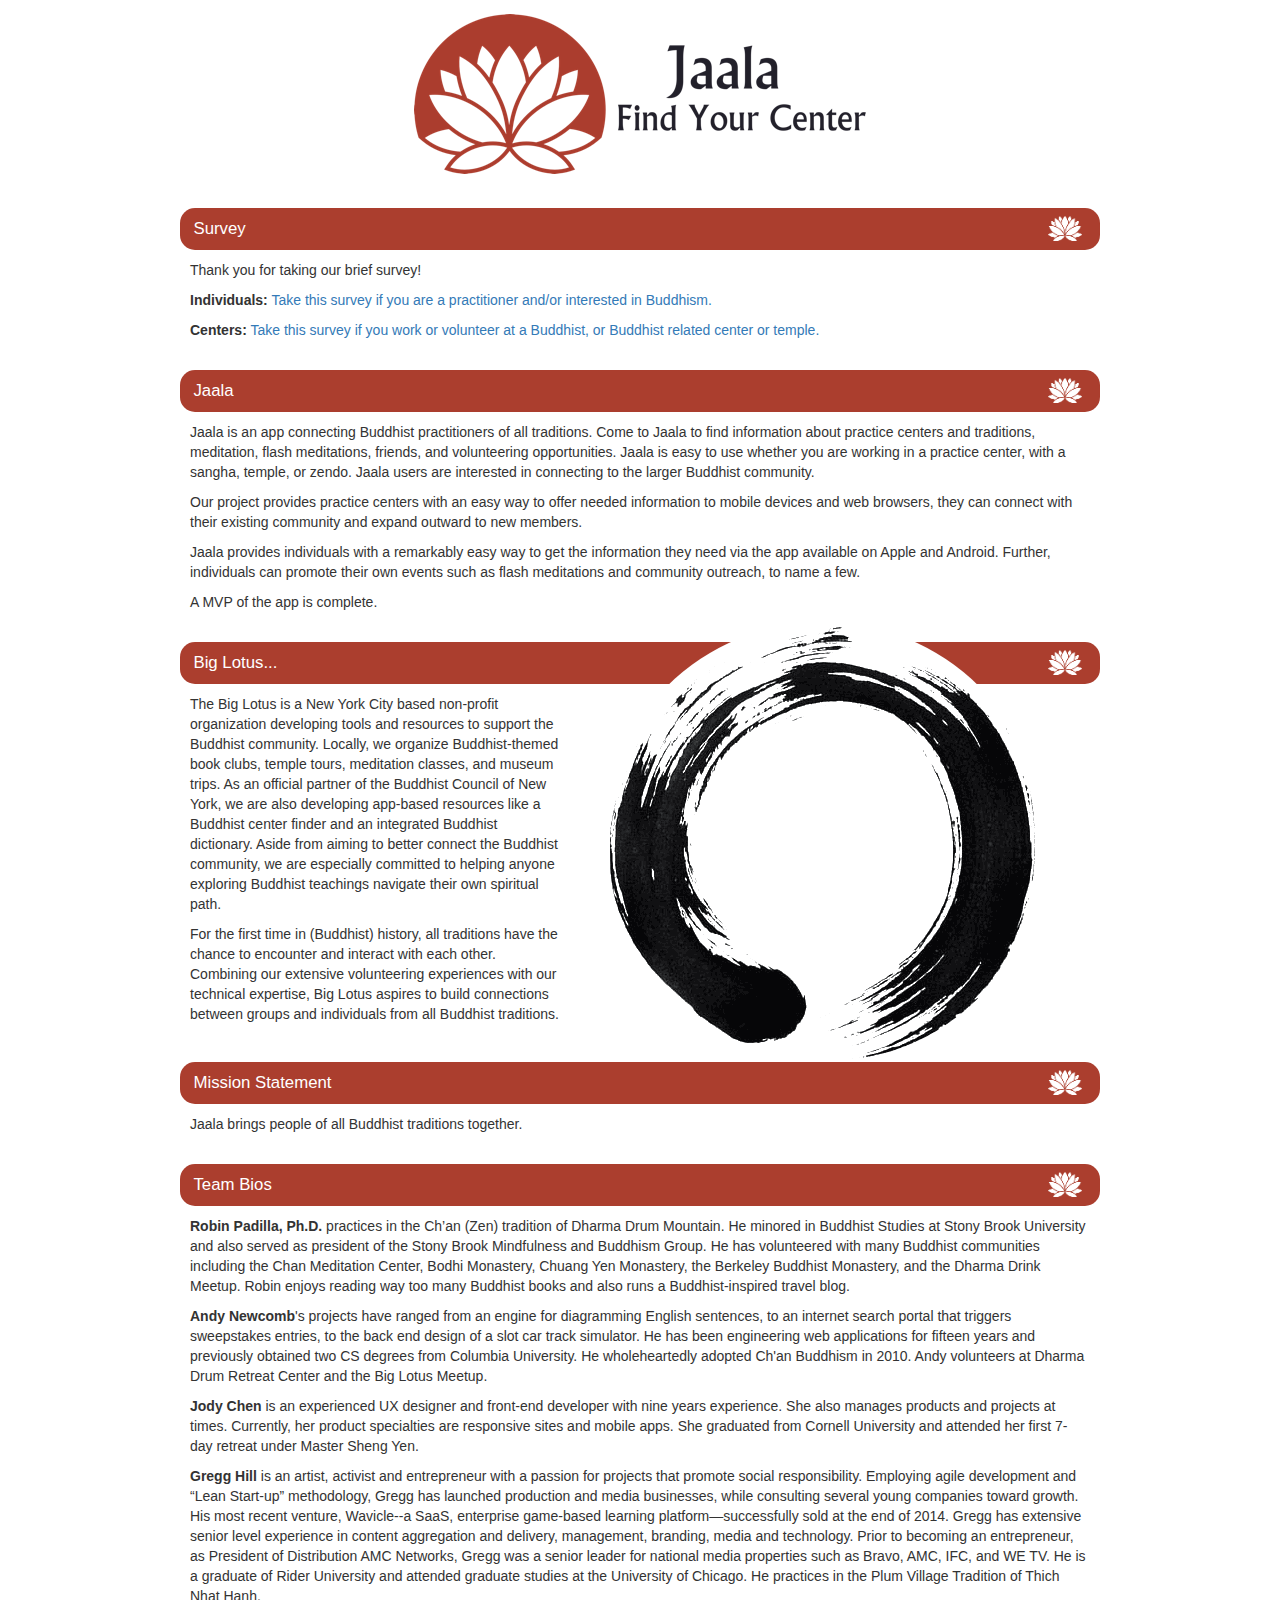
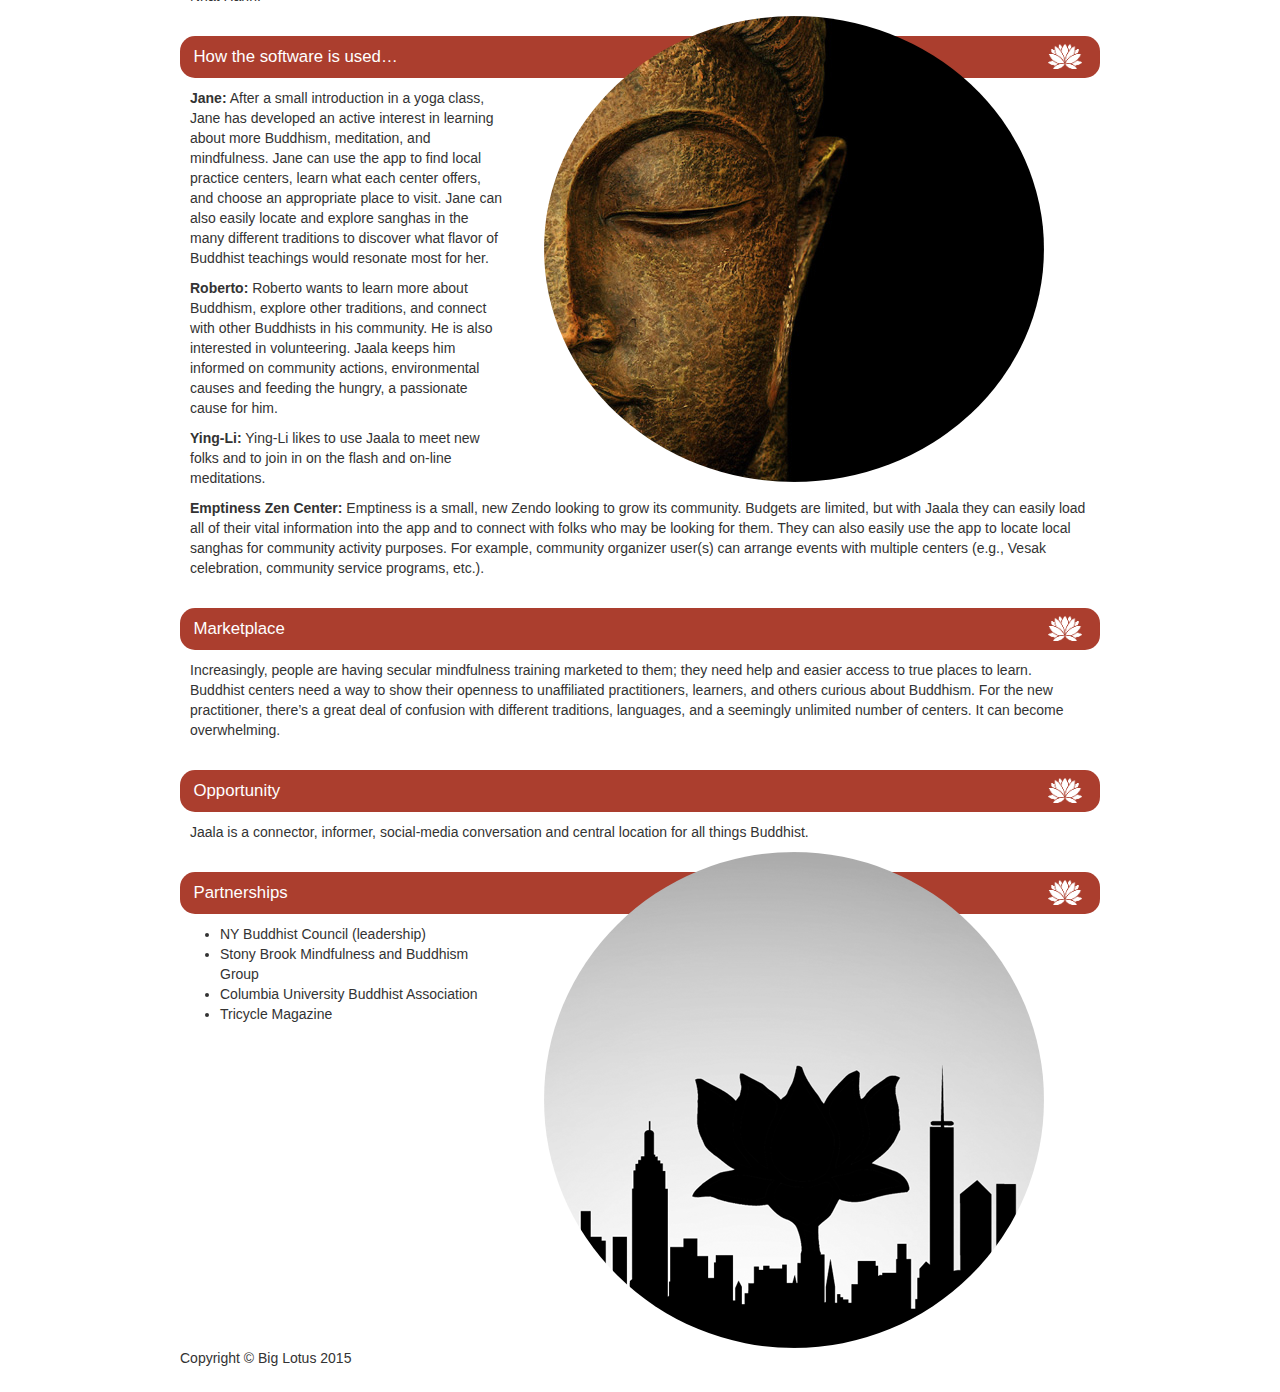
==== commit b67c5b68: "Update index.html" ====
--- a/index.html
+++ b/index.html
@@ -134,8 +134,8 @@
                 <span class="text-muted"></span>
             </h2>
             <p><strong>Robin Padilla, Ph.D.</strong> practices in the Ch’an (Zen) tradition of Dharma Drum Mountain. He minored in Buddhist Studies at Stony Brook University and also served as president of the Stony Brook Mindfulness and Buddhism Group. He has volunteered with many Buddhist communities including the Chan Meditation Center, Bodhi Monastery, Chuang Yen Monastery, the Berkeley Buddhist Monastery, and the Dharma Drink Meetup. Robin enjoys reading way too many Buddhist books and also runs a Buddhist-inspired travel blog.</p>
-            <p><strong>Andy Newcomb's</strong> projects have ranged from an engine for diagramming English sentences, to an internet search portal that triggers sweepstakes entries, to the back end design of a slot car track simulator. He has been engineering web applications for fifteen years and previously obtained two CS degrees from Columbia University.  He wholeheartedly adopted Ch'an Buddhism in 2010.  Andy volunteers at Dharma Drum Retreat Center and the Big Lotus Meetup.</p>
-            <p><strong>Jody Chen</strong>, is an experienced UX designer and front-end developer with nine years experience. She also manages products and projects at times. Currently, her product specialties are responsive sites and mobile apps. She graduated from Cornell University and attended her first 7-day retreat under Master Sheng Yen.</p>
+            <p><strong>Andy Newcomb</strong>'s projects have ranged from an engine for diagramming English sentences, to an internet search portal that triggers sweepstakes entries, to the back end design of a slot car track simulator. He has been engineering web applications for fifteen years and previously obtained two CS degrees from Columbia University.  He wholeheartedly adopted Ch'an Buddhism in 2010.  Andy volunteers at Dharma Drum Retreat Center and the Big Lotus Meetup.</p>
+            <p><strong>Jody Chen</strong> is an experienced UX designer and front-end developer with nine years experience. She also manages products and projects at times. Currently, her product specialties are responsive sites and mobile apps. She graduated from Cornell University and attended her first 7-day retreat under Master Sheng Yen.</p>
             <p><strong>Gregg Hill</strong> is an artist, activist and entrepreneur with a passion for projects that promote social responsibility. Employing agile development and “Lean Start-up” methodology, Gregg has launched production and media businesses, while consulting several young companies toward growth. His most recent venture, Wavicle--a SaaS, enterprise game-based learning platform—successfully sold at the end of 2014.  Gregg has extensive senior level experience in content aggregation and delivery, management, branding, media and technology. Prior to becoming an entrepreneur, as President of Distribution AMC Networks, Gregg was a senior leader for national media properties such as Bravo, AMC, IFC, and WE TV. He is a graduate of Rider University and attended graduate studies at the University of Chicago. He practices in the Plum Village Tradition of Thich Nhat Hanh.</p>
         </div>
   
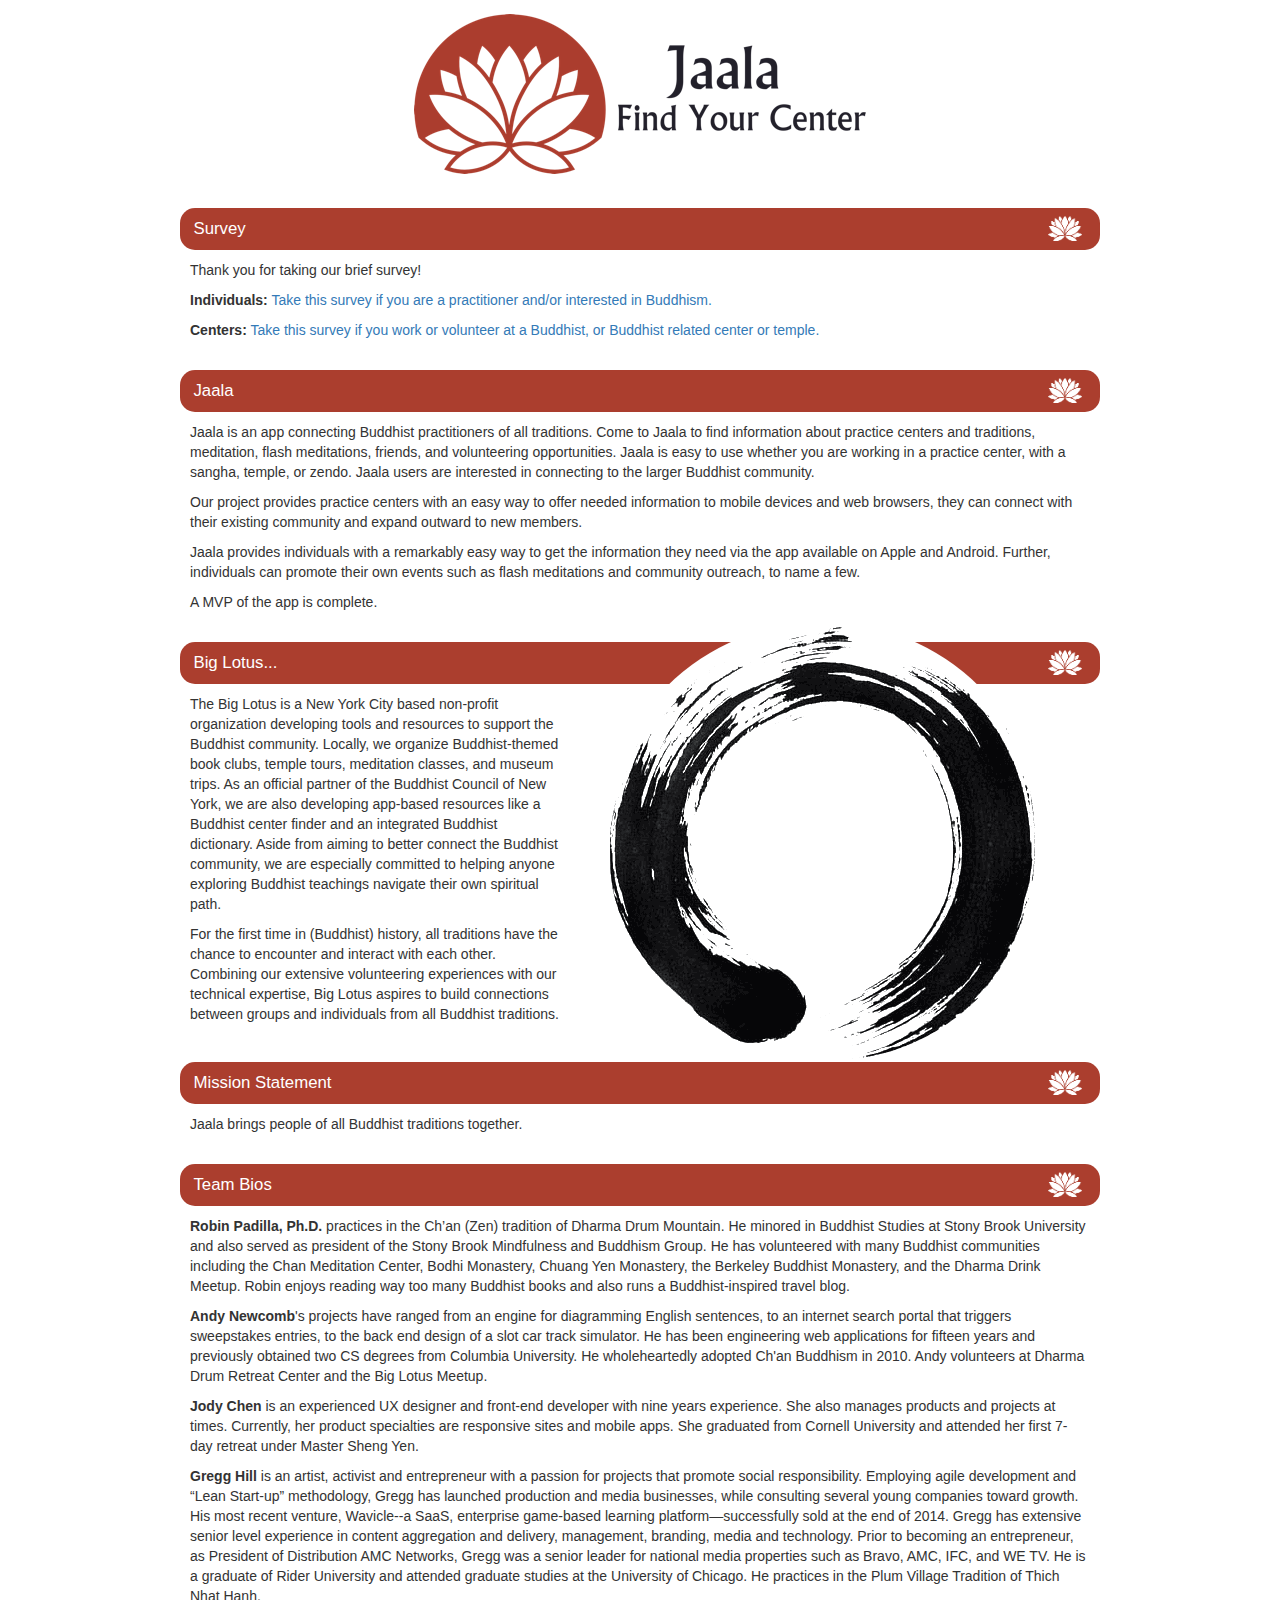
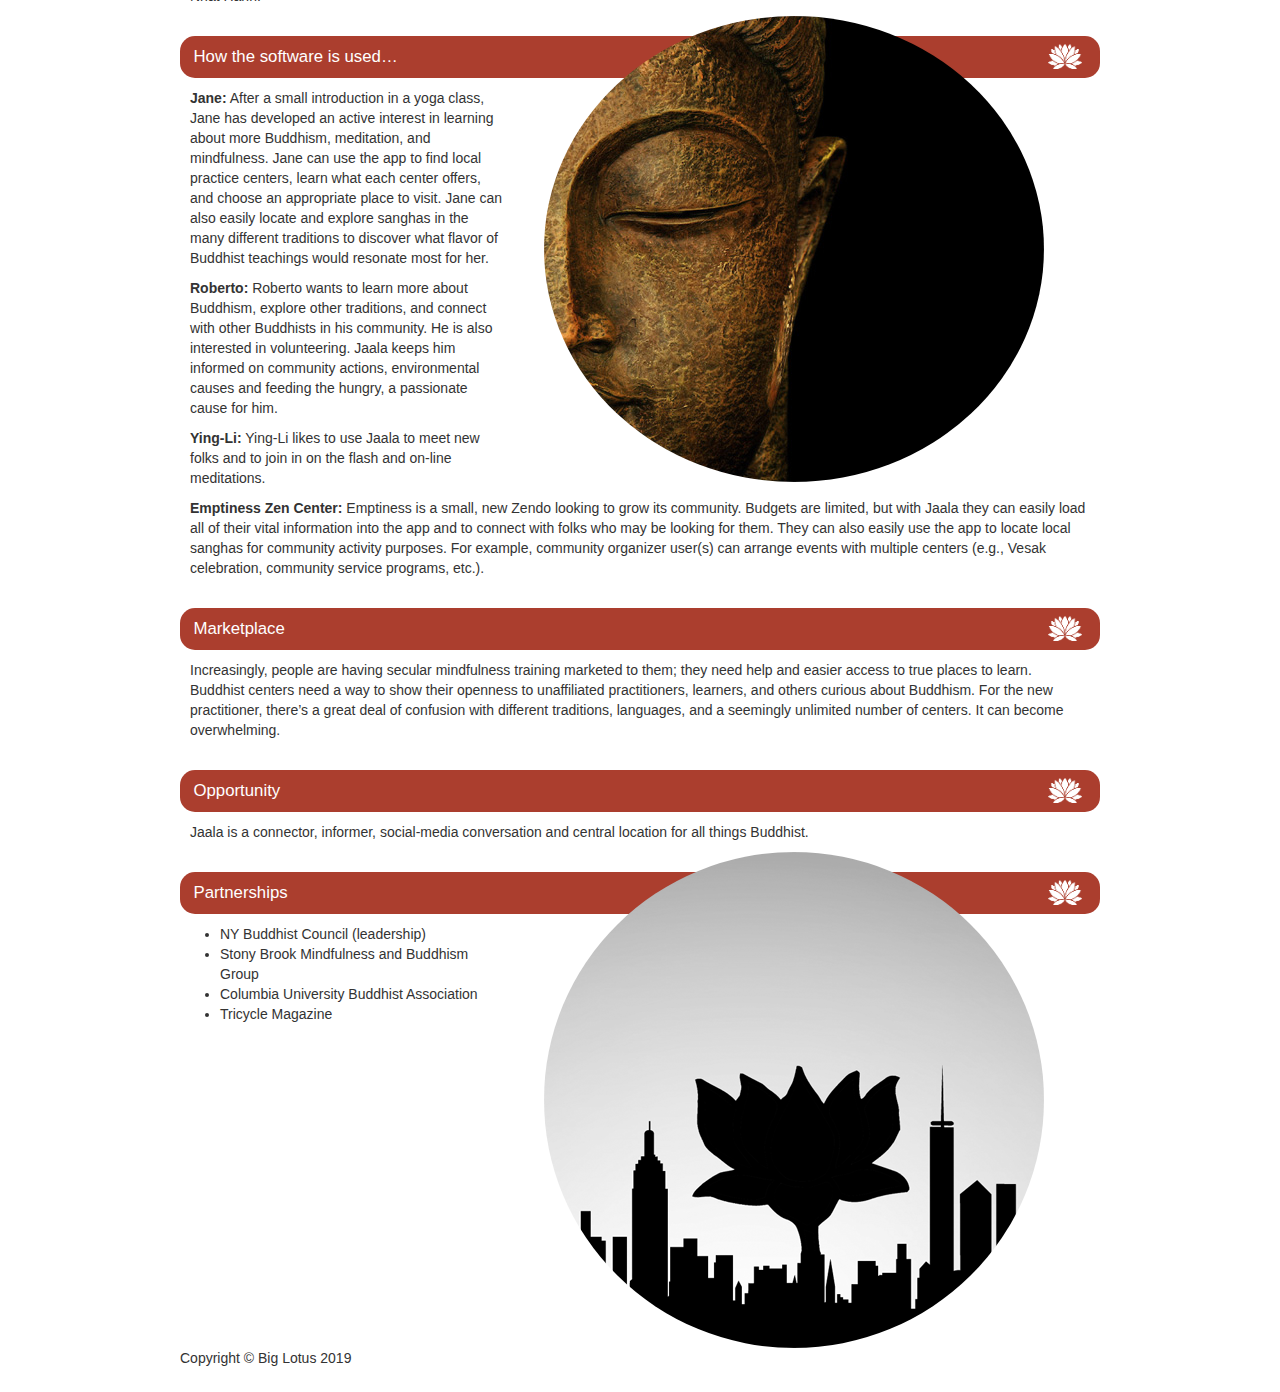
==== commit ad1730c1: "Update index.html" ====
--- a/index.html
+++ b/index.html
@@ -205,7 +205,7 @@
     <!-- /.container -->
         <!-- Footer -->
         <footer class="container-fluid">
-            <p>Copyright &copy; Big Lotus 2015</p>
+            <p>Copyright &copy; Big Lotus 2019</p>
         </footer>
 
 
